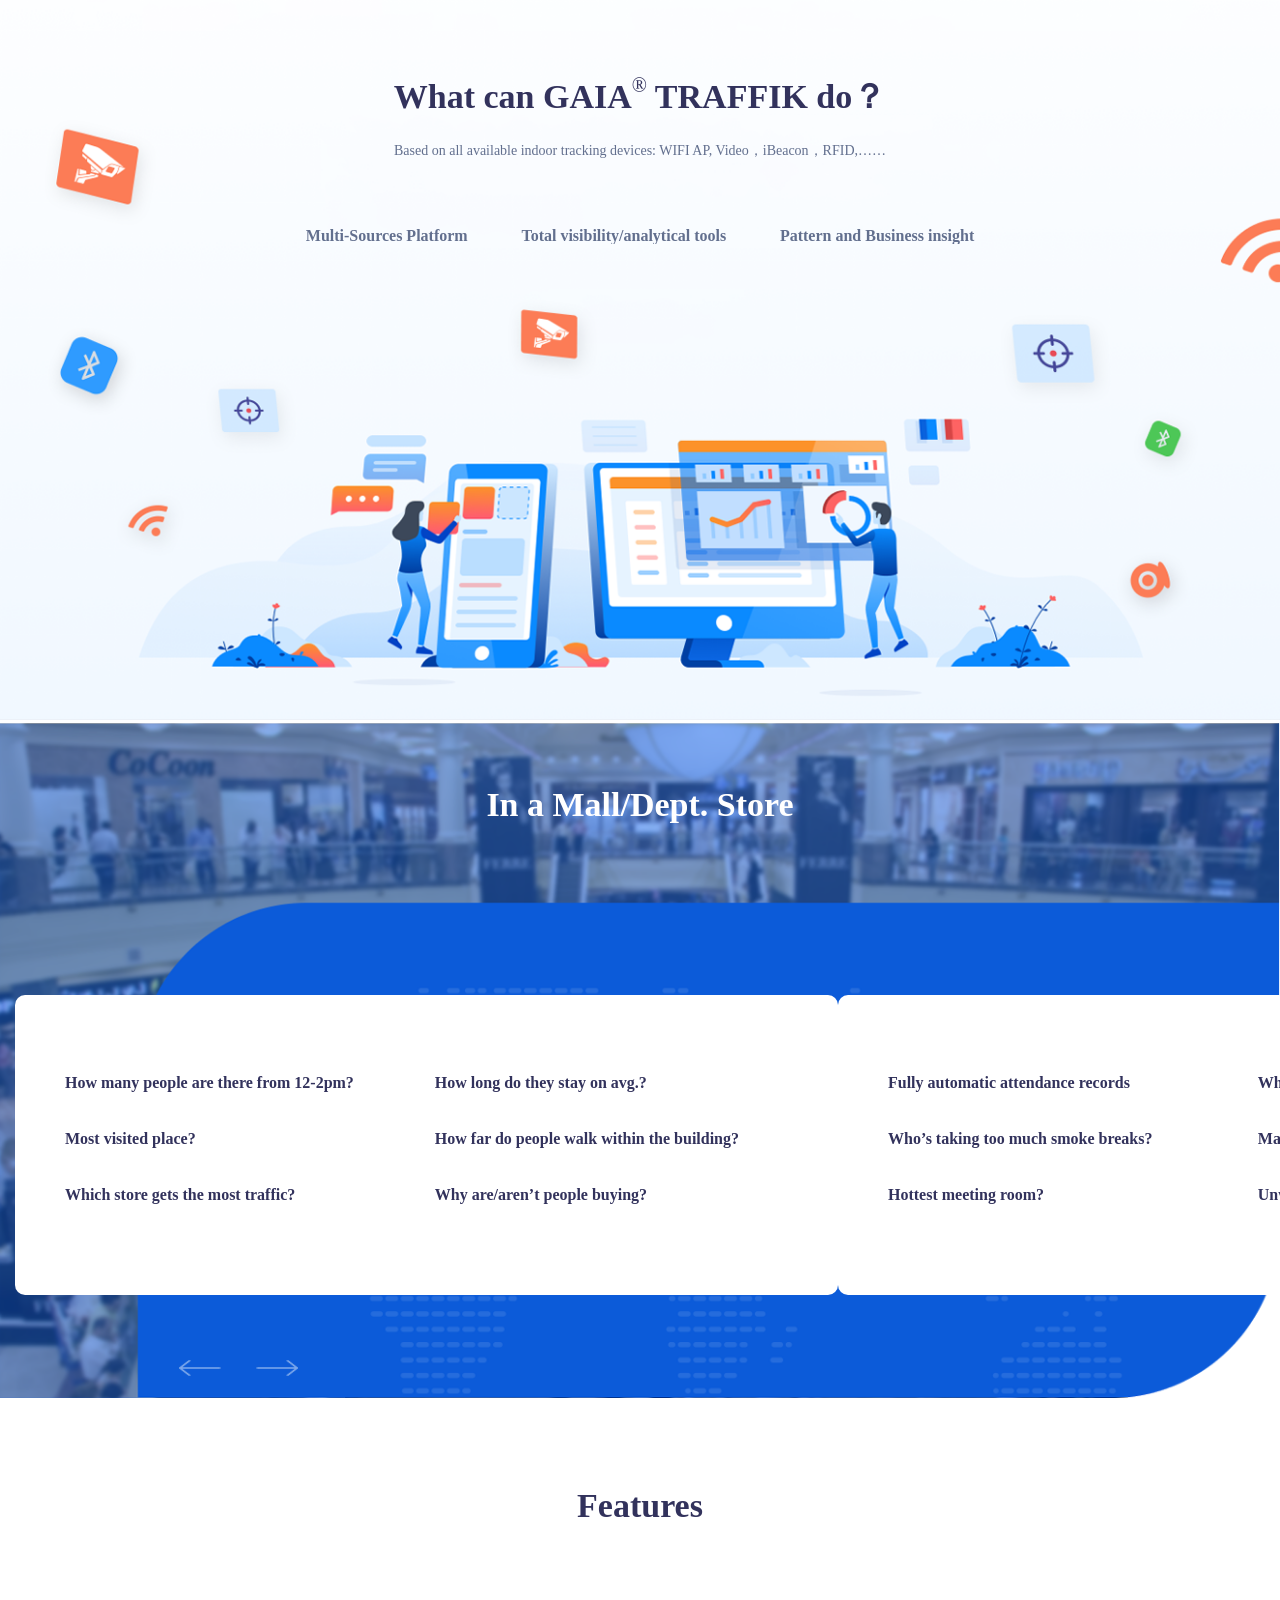
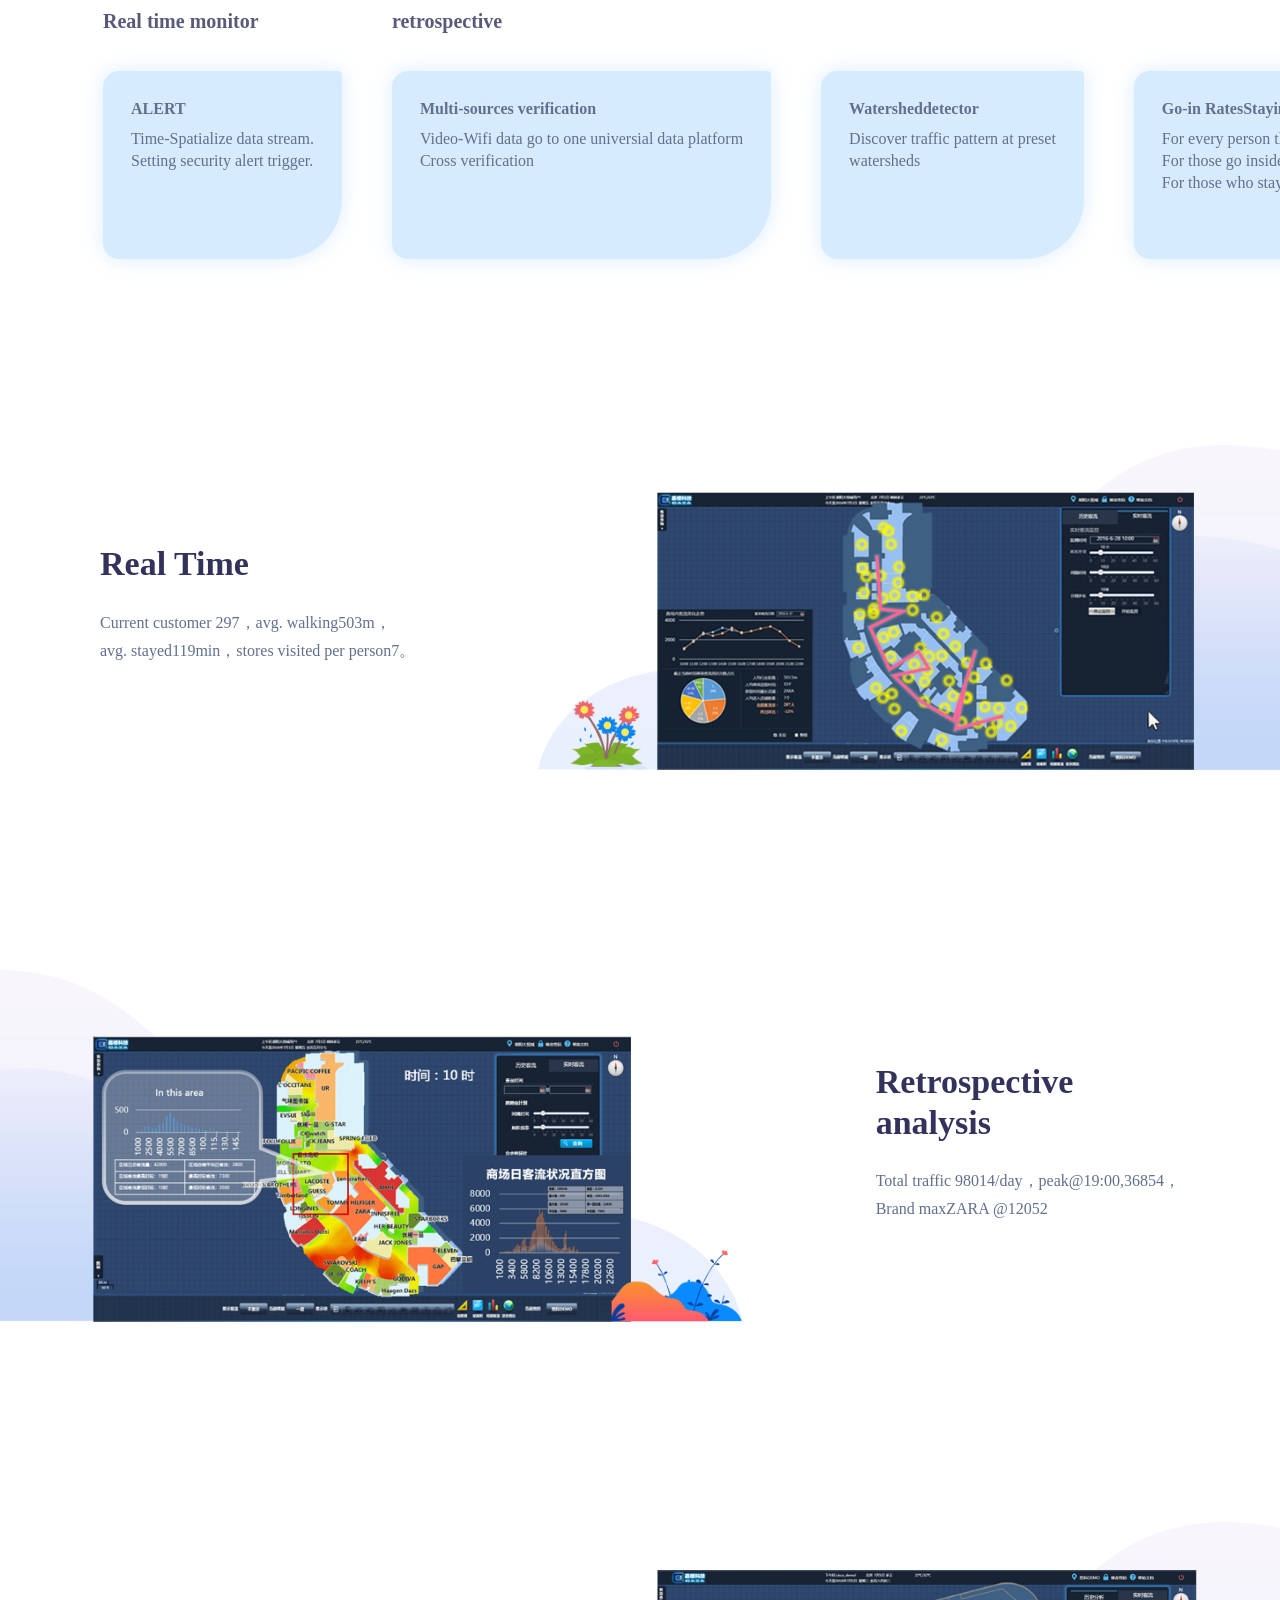
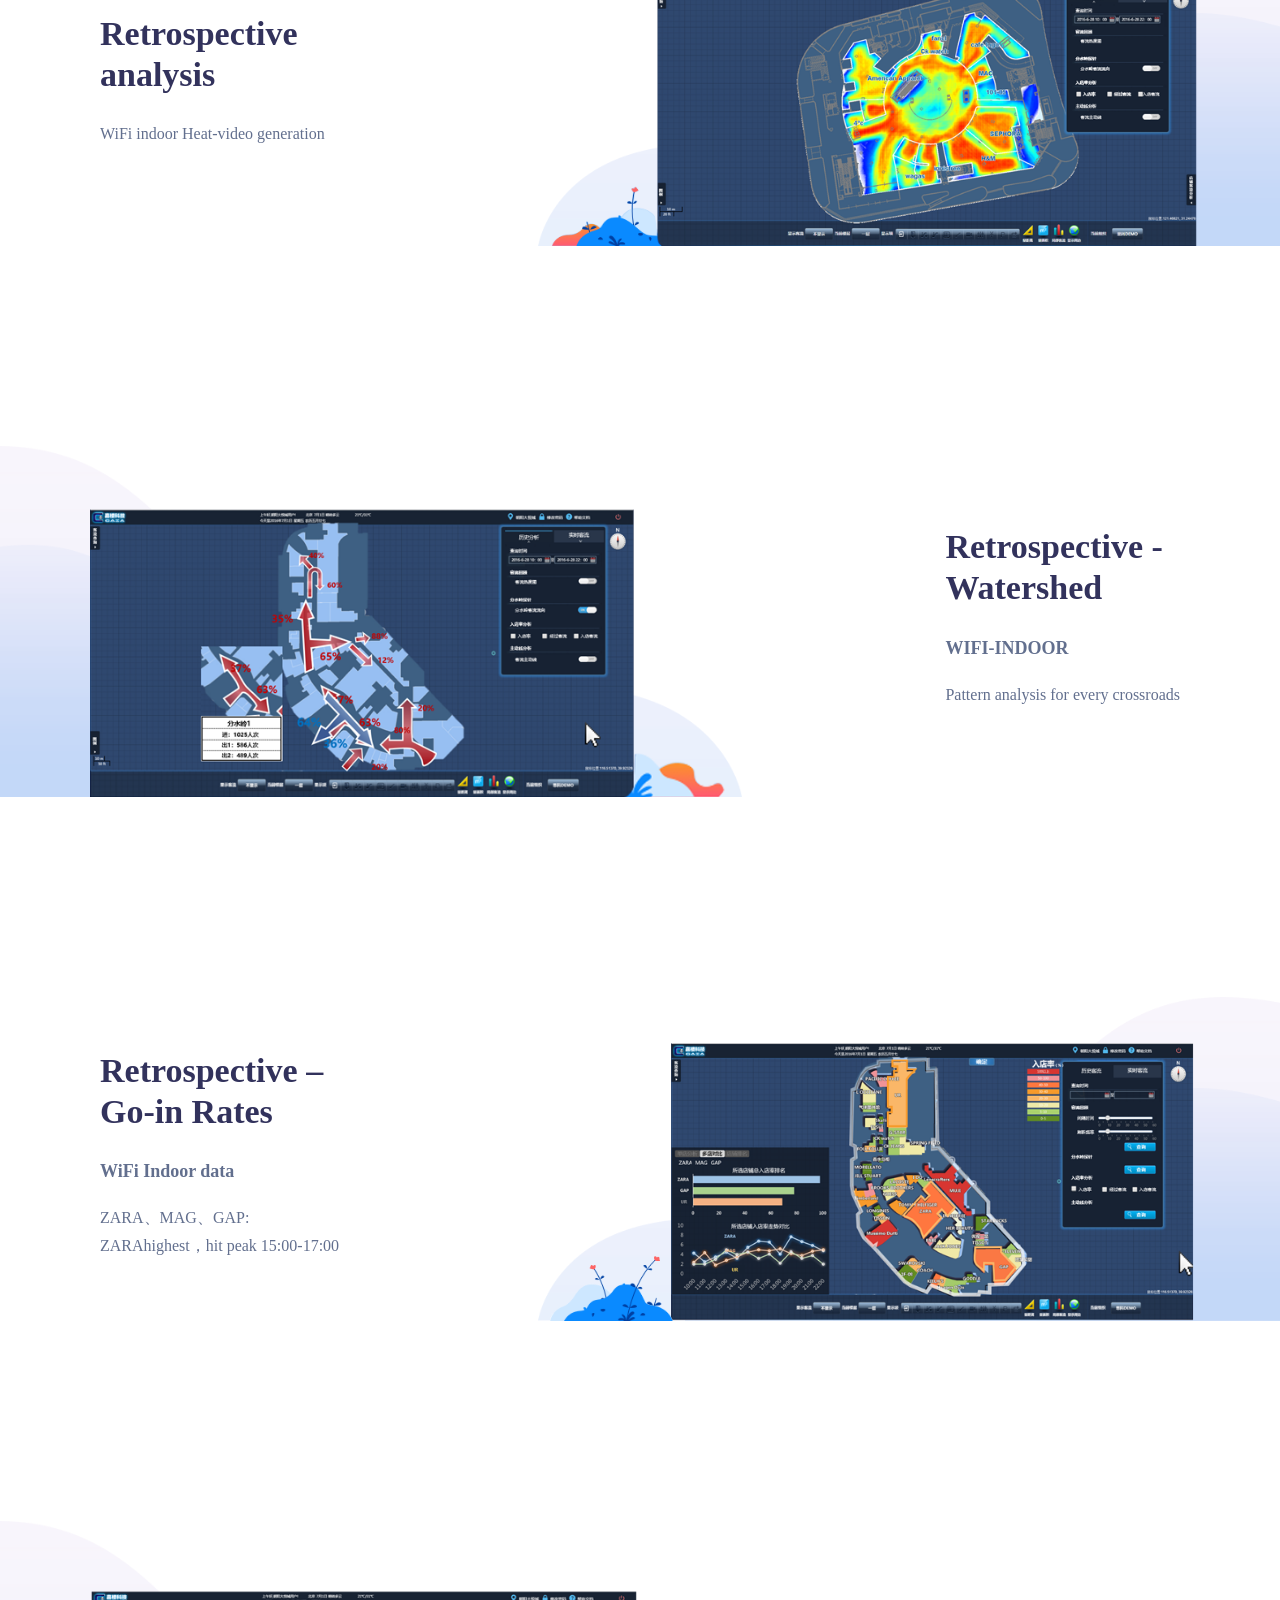
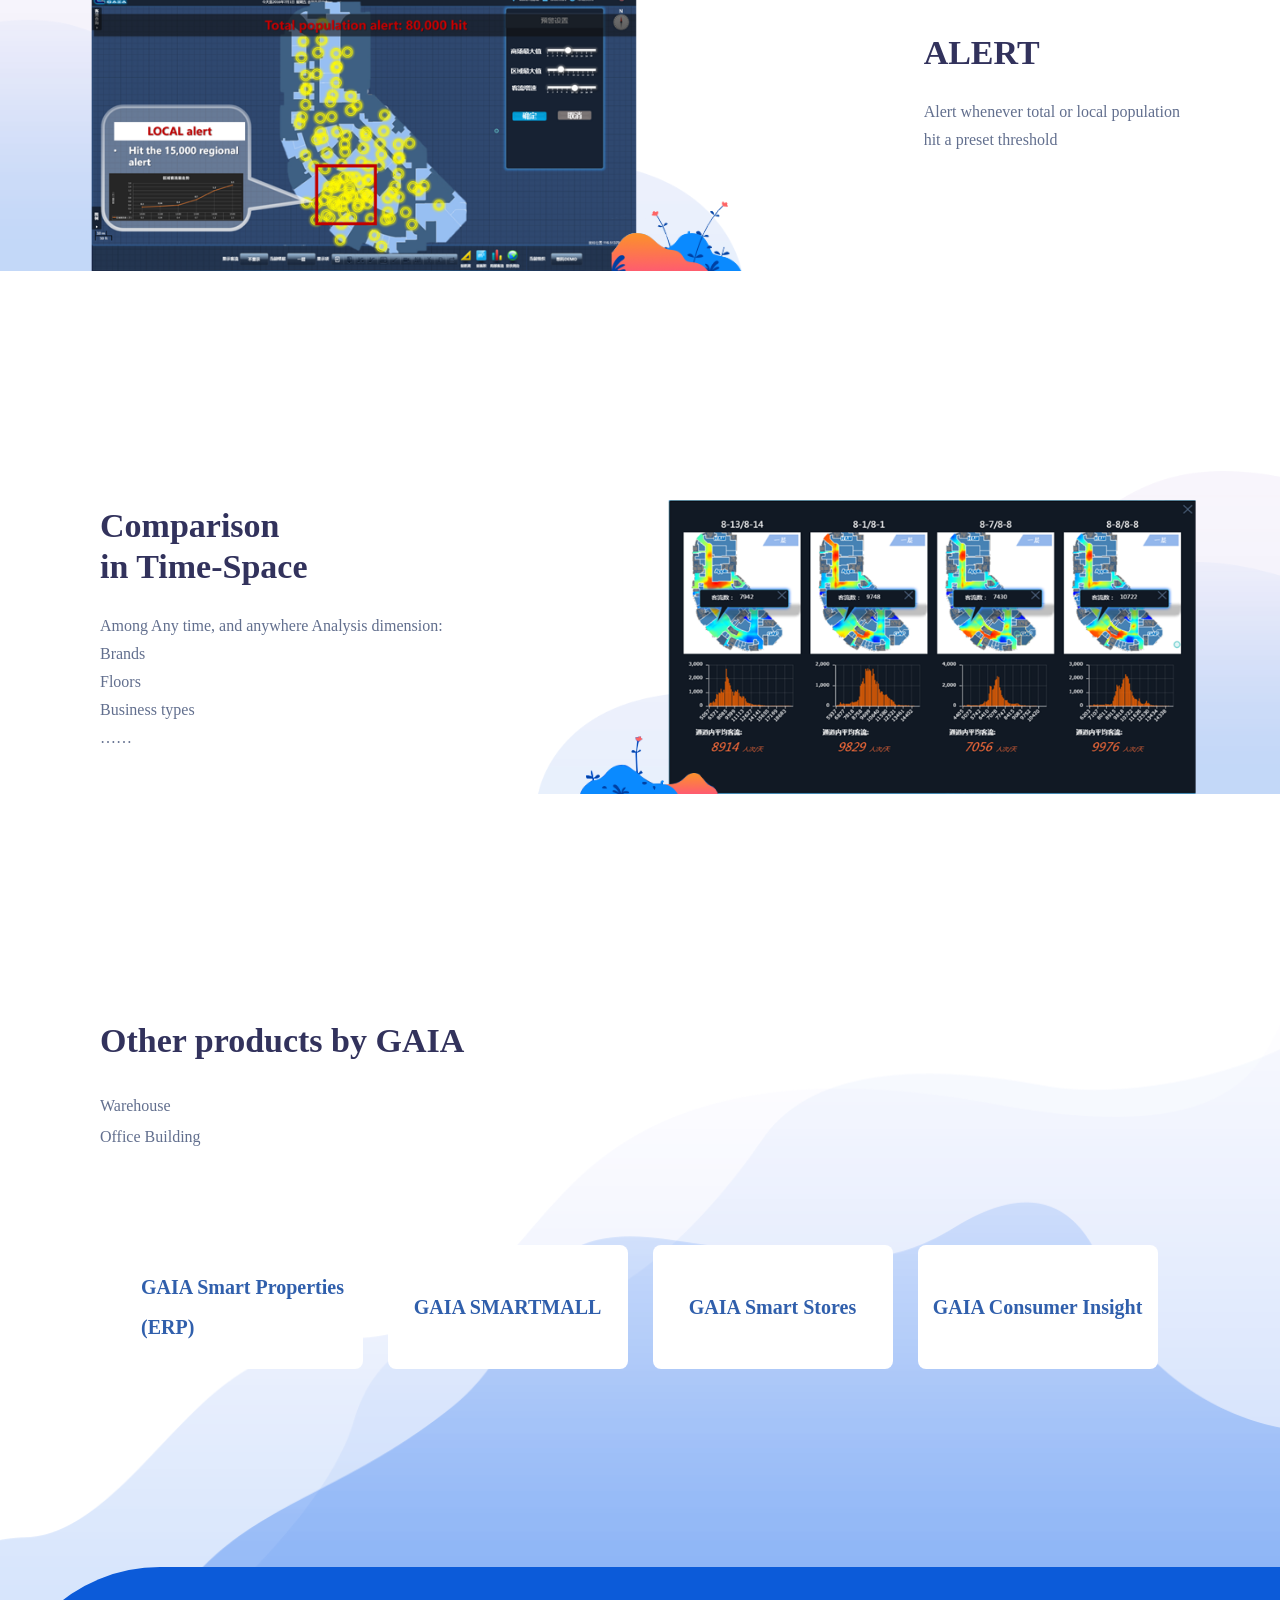
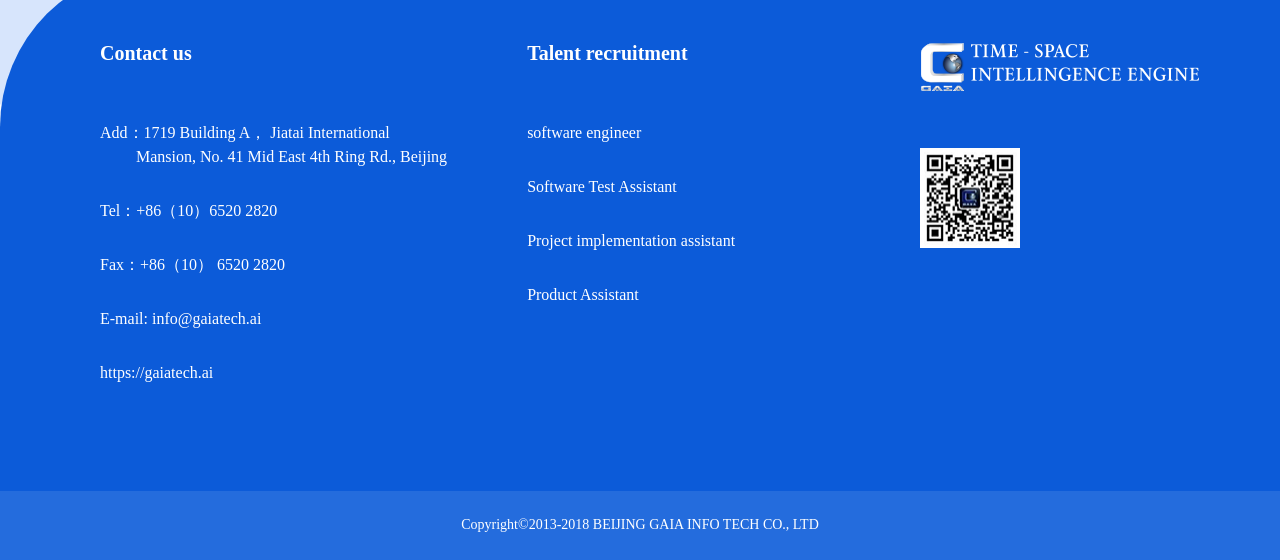
==== index.html @ c2f6d8f7 "web" ====
﻿<!DOCTYPE html>
<html>

<head>
	<meta charset="utf-8" />
	<title></title>
</head>
<script>
	// var w = window.innerWidth || document.documentElement.clientWidth || document.body.clientWidth;
	// var h = window.innerHeight||document.documentElement.clientHeight||document.body.clientHeight;
	// if (w >= 750) {
	// 	window.location.href = "./home-web.html";
	// } else {
	// 	window.location.href = "./home-wap.html";
	// }
	var userAgent = navigator.userAgent.toLowerCase();; //取得浏览器的userAgent字符串
	if (/android/i.test(userAgent) || /(iphone|ipad|ipod|ios)/i.test(userAgent)) {
		//alert("This is Android'browser.");//这是Android平台下浏览器
		window.location.href = "./home-wap.html";
	}else{
		window.location.href = "./home-web.html";
	}
</script>

<body>

</body>

</html>
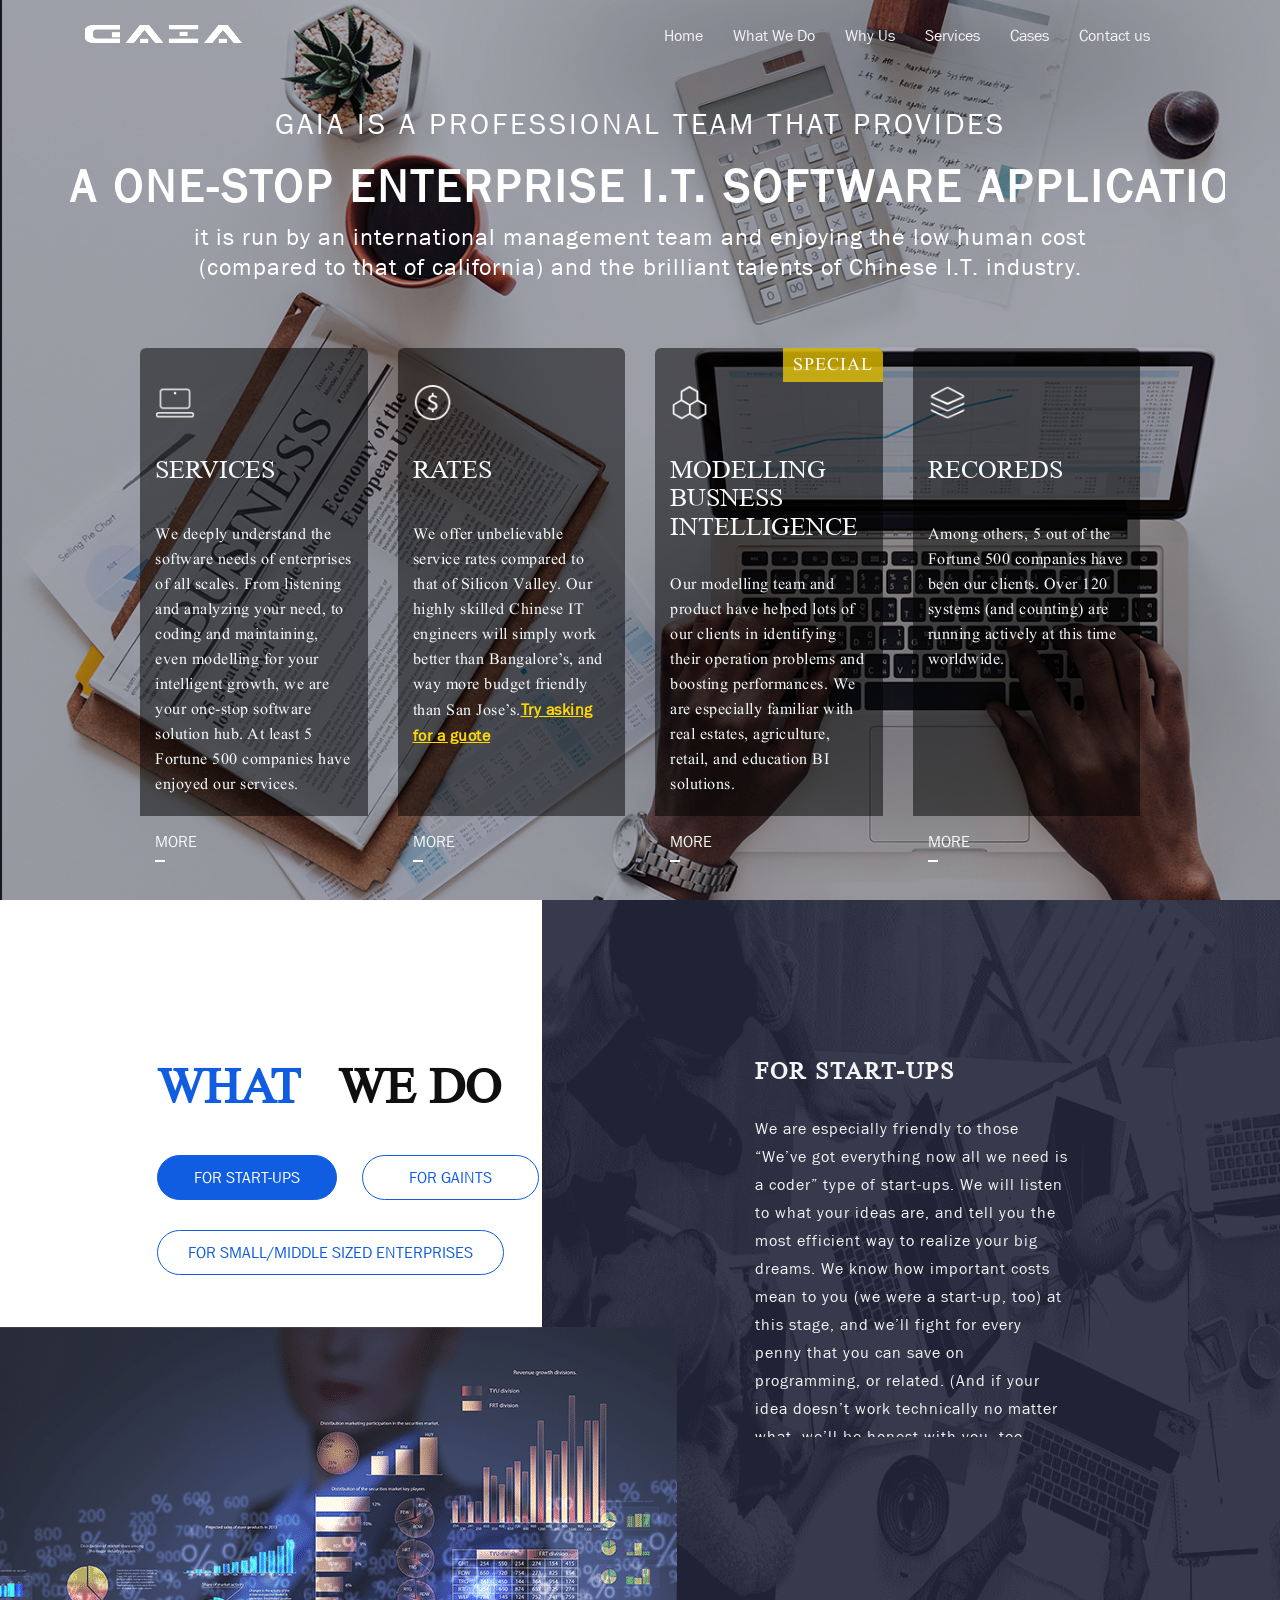
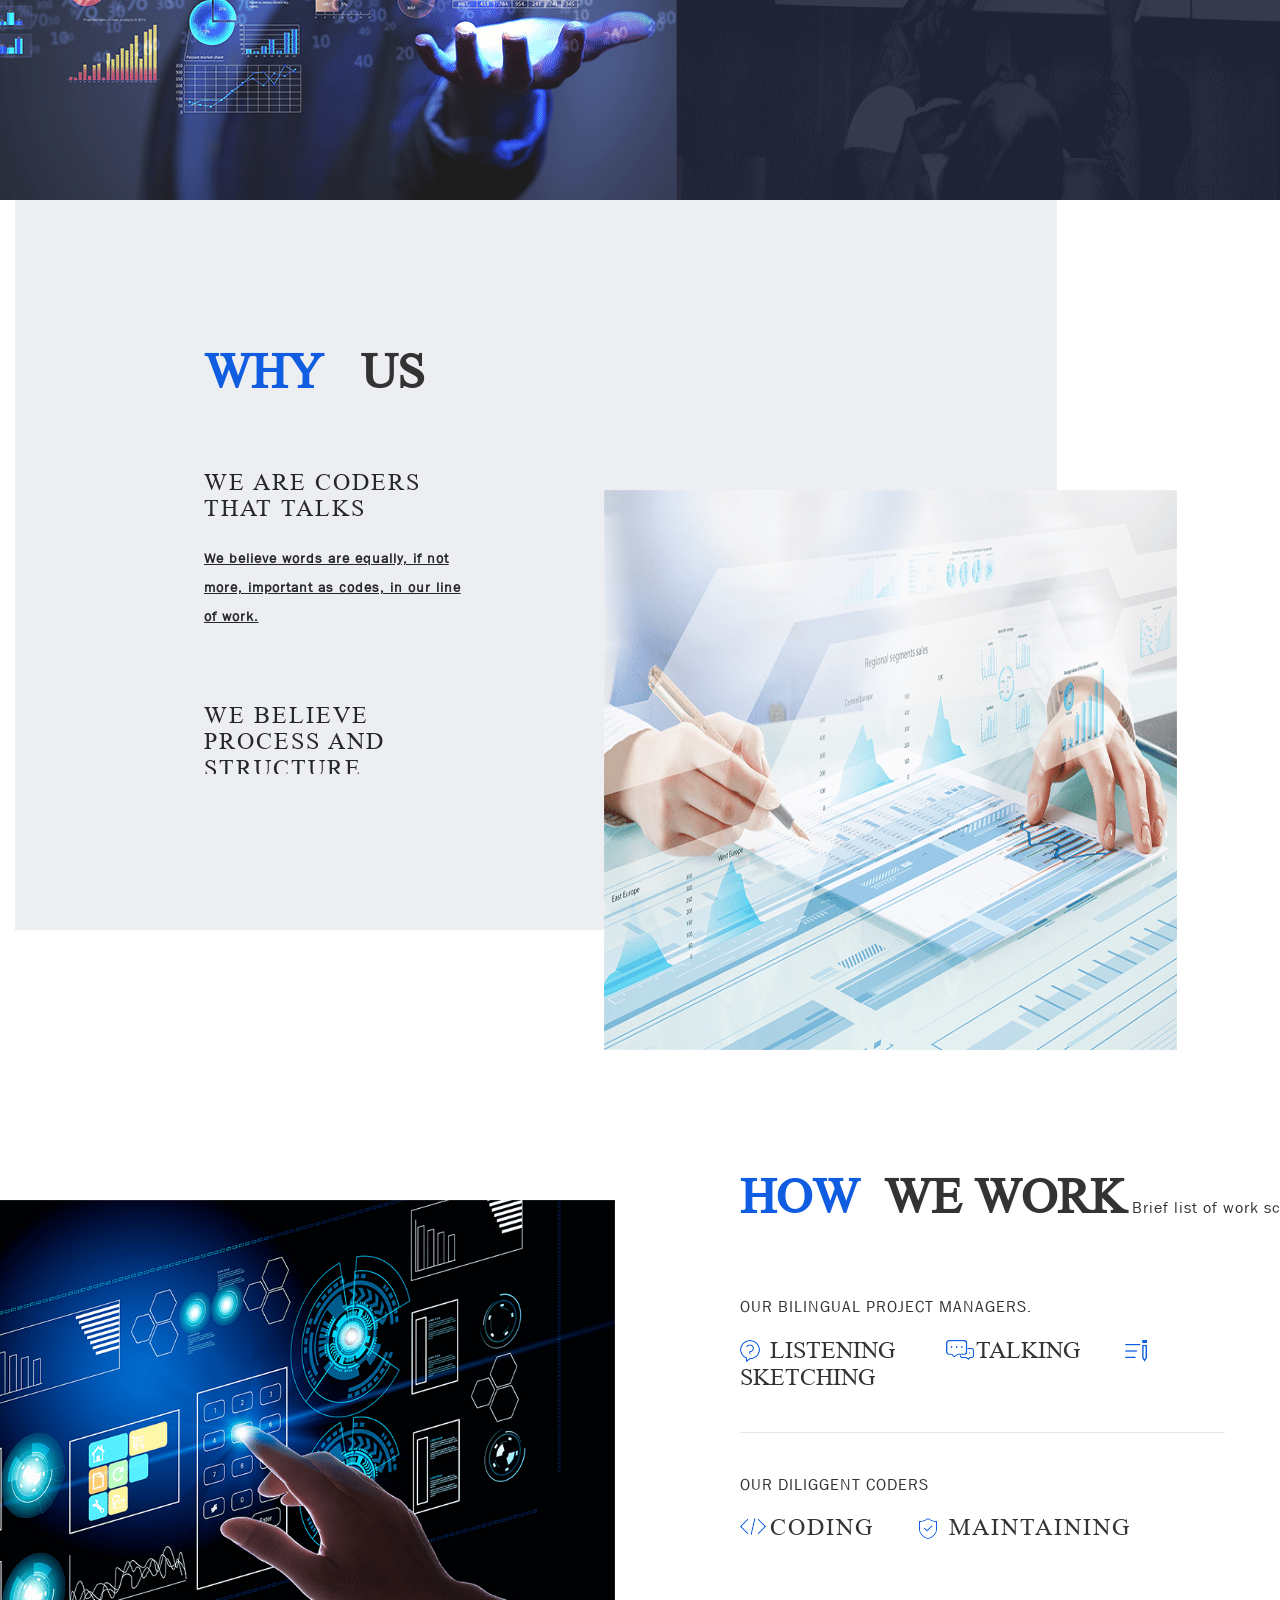
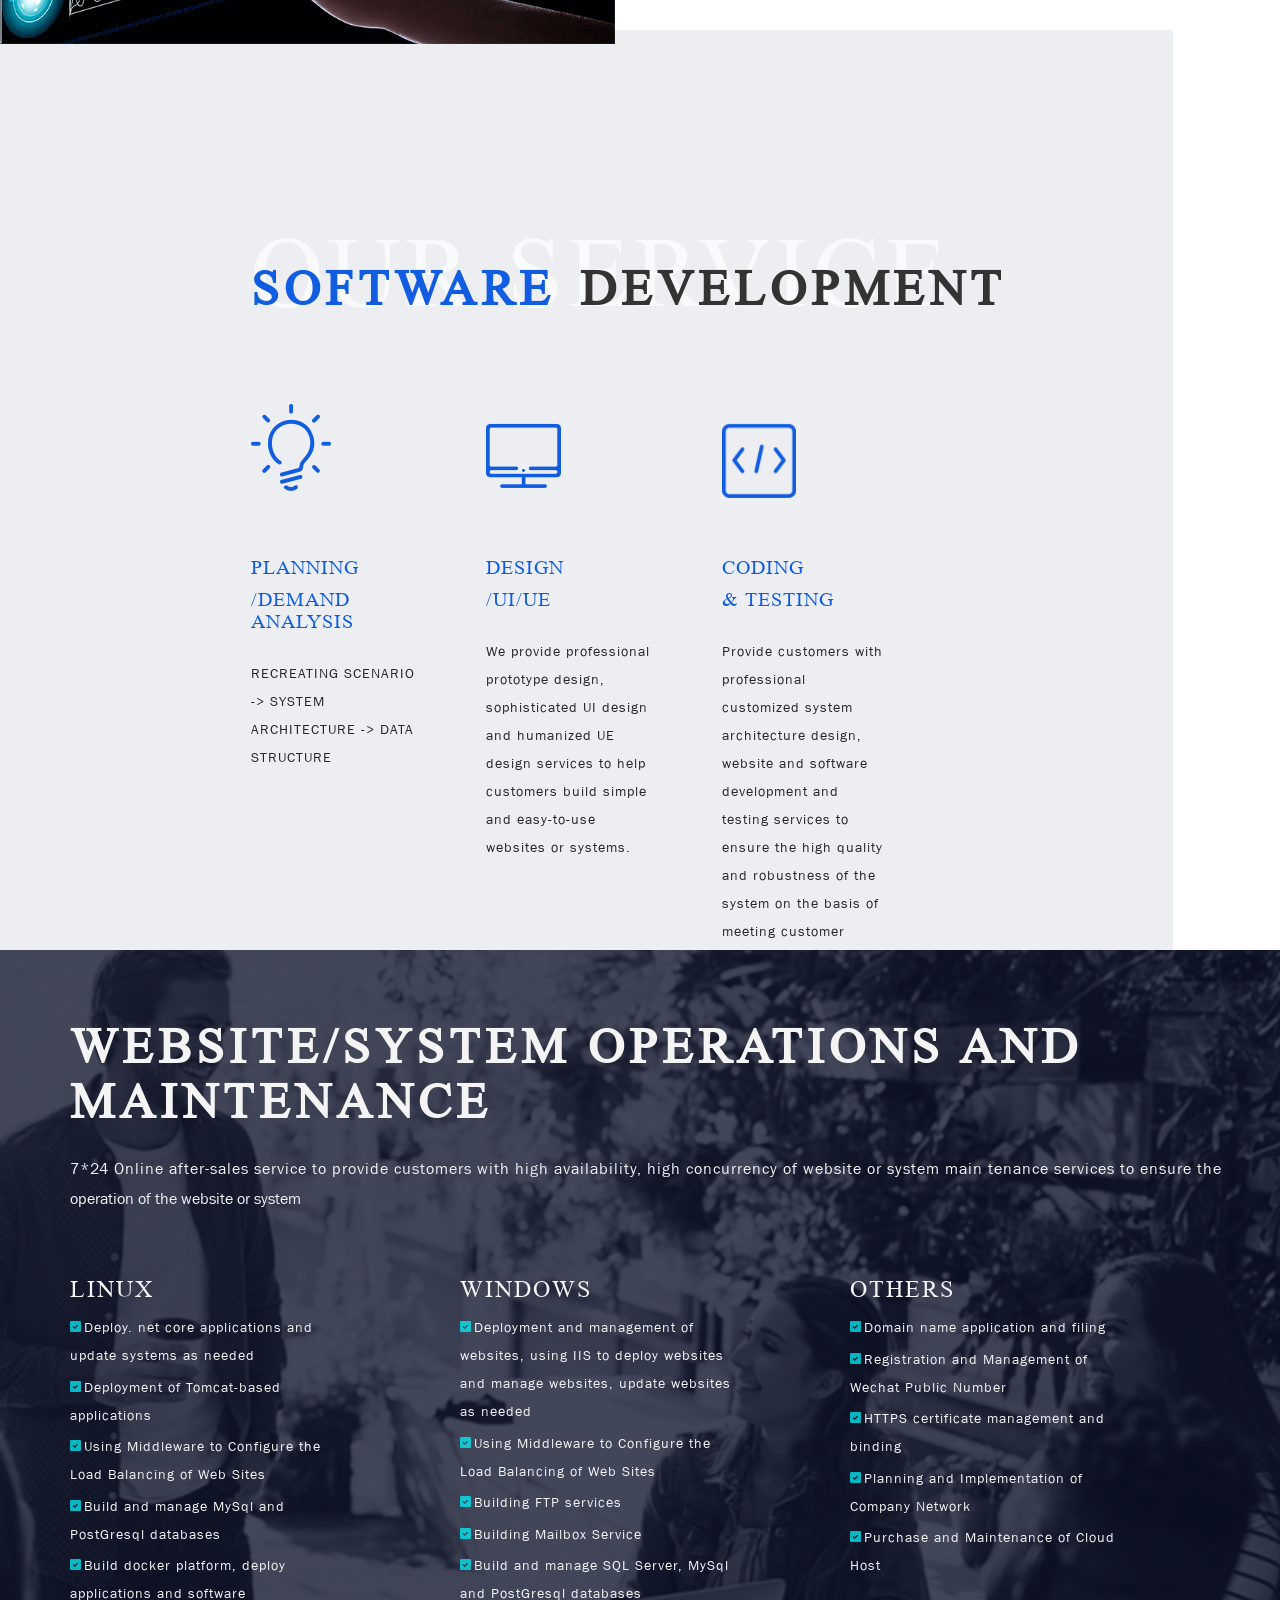
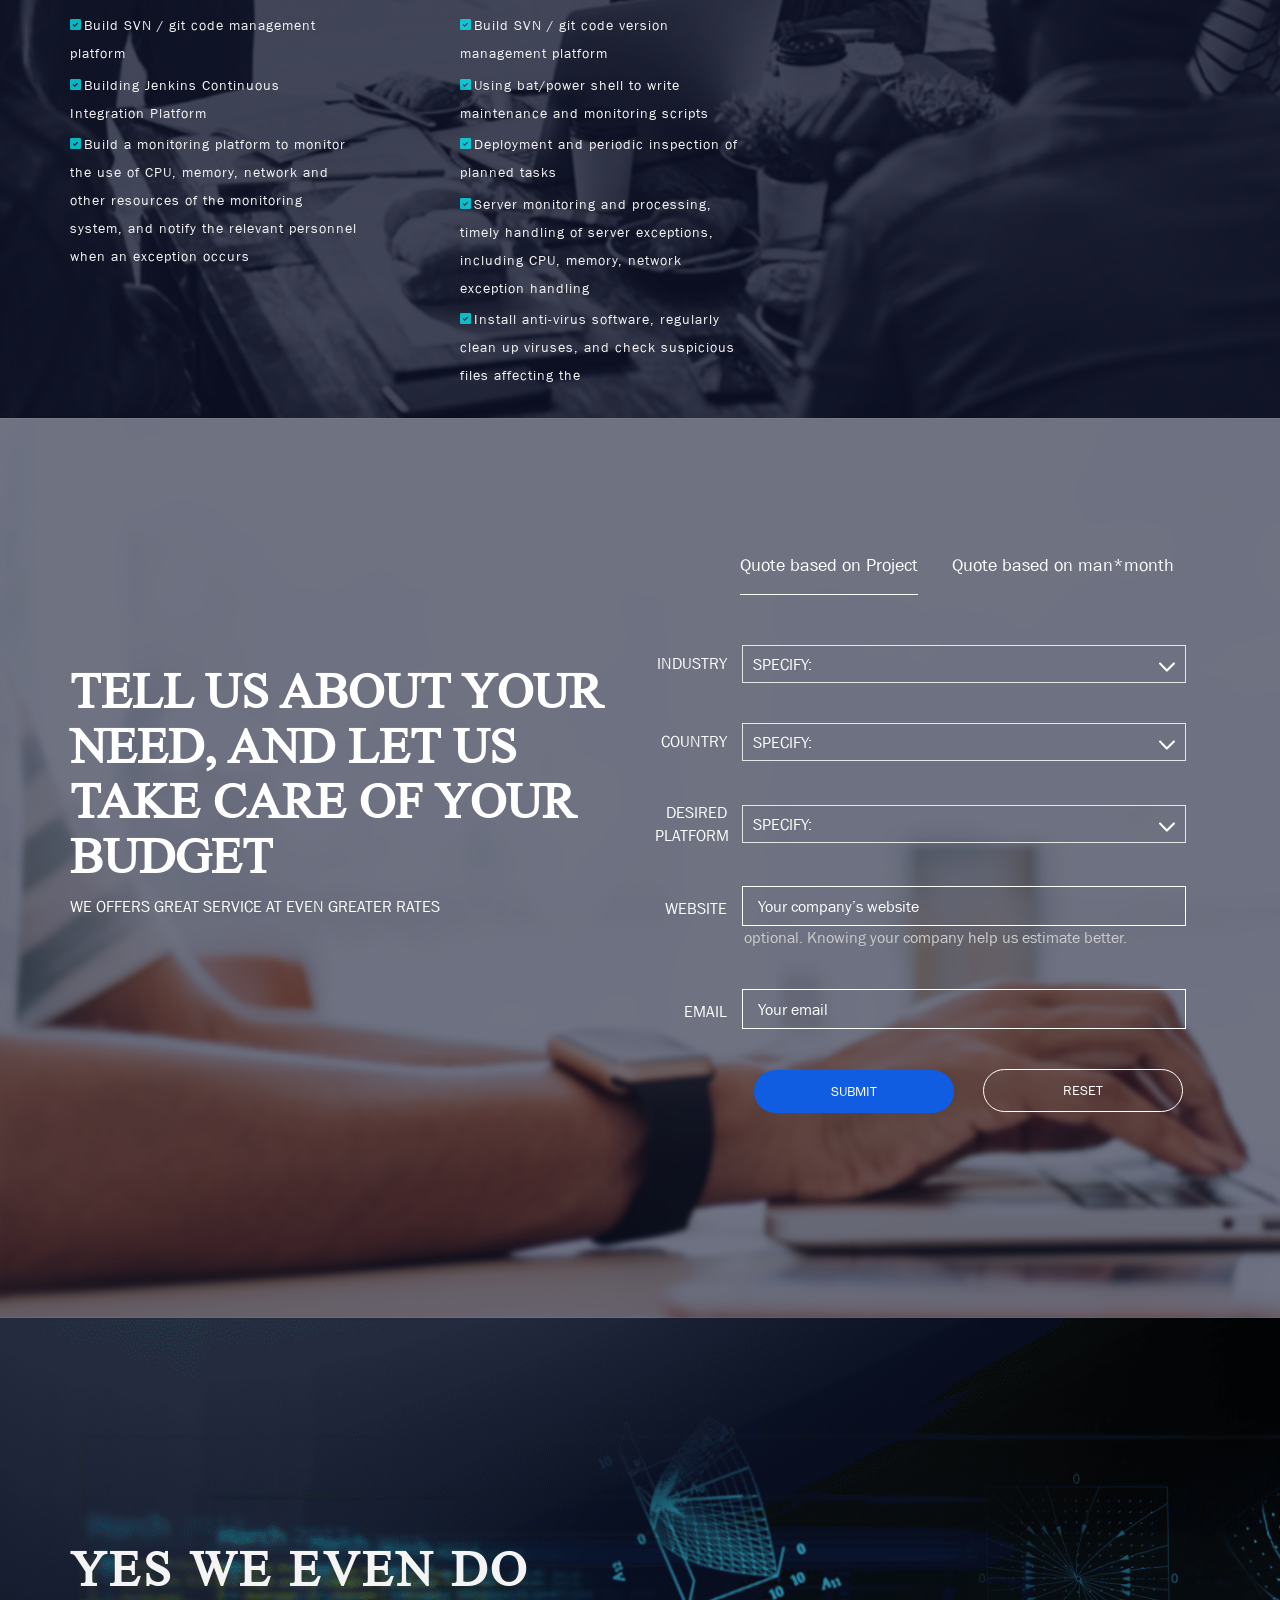
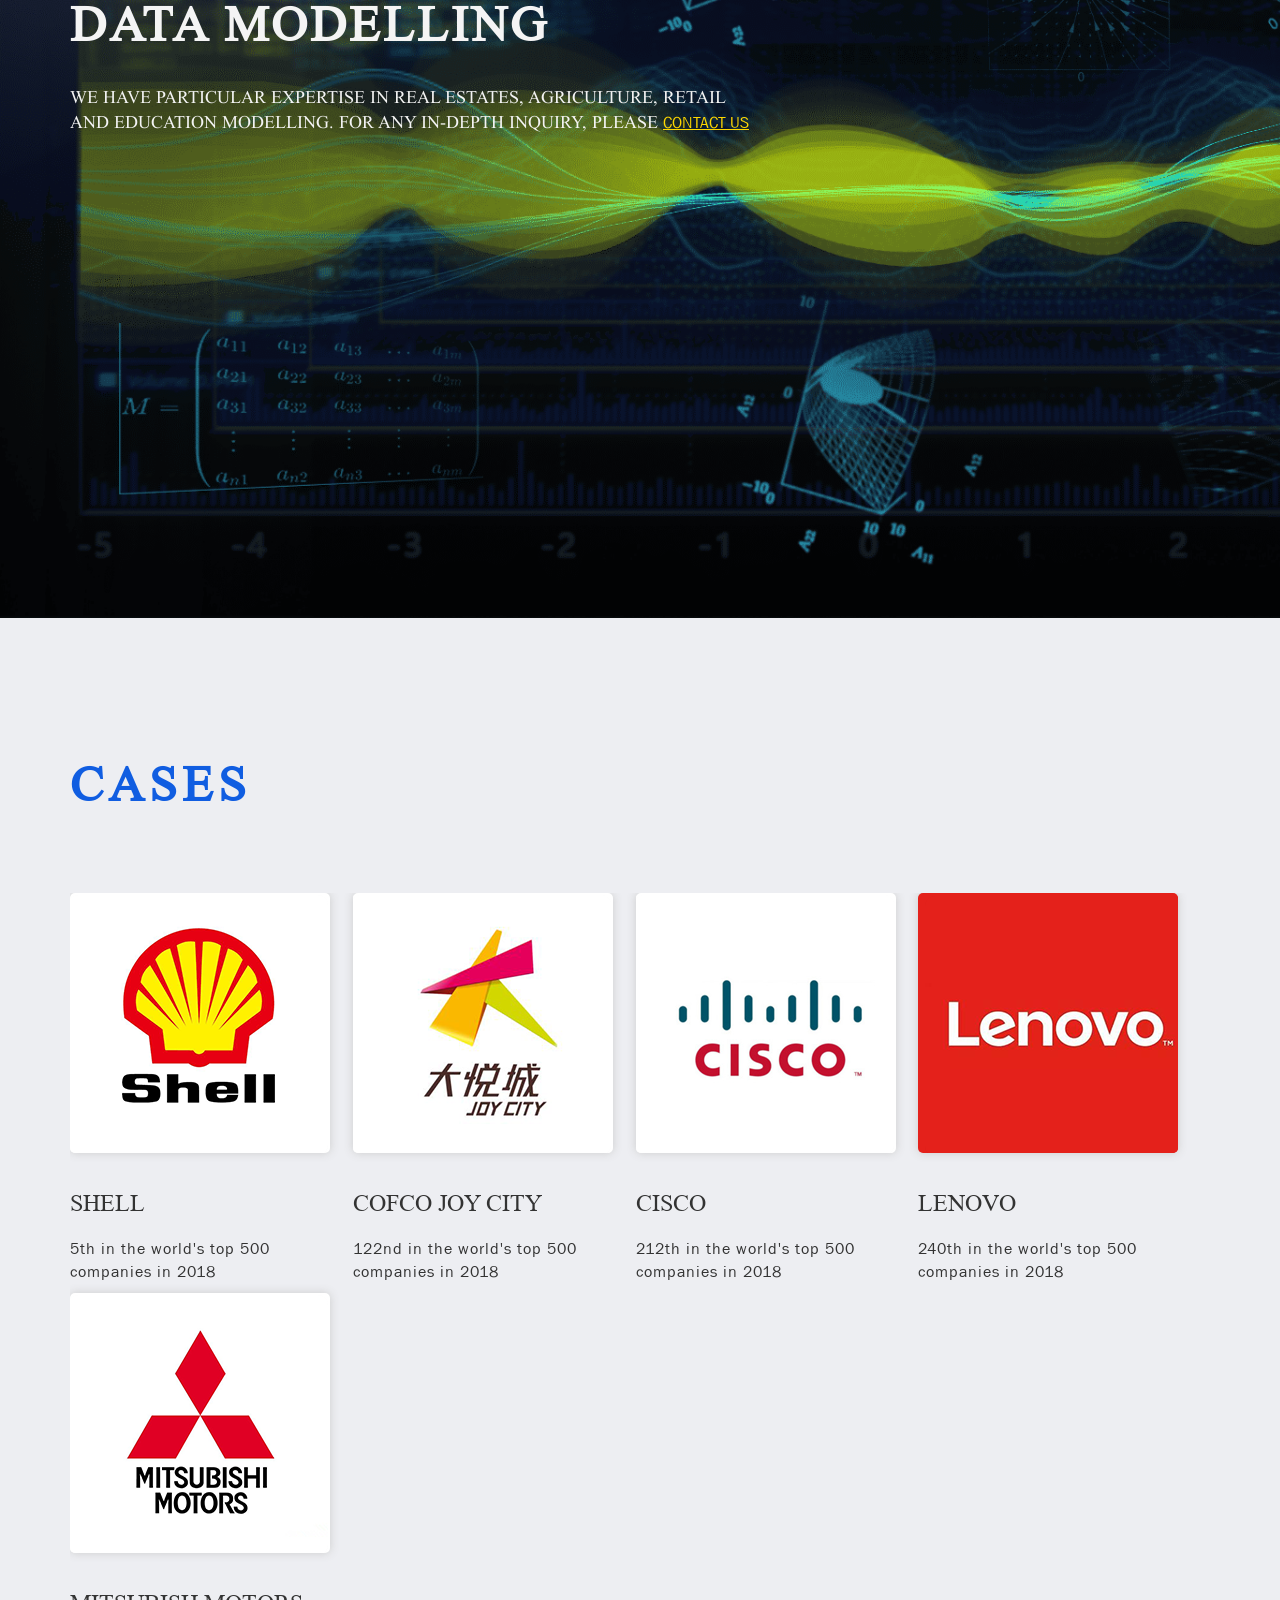
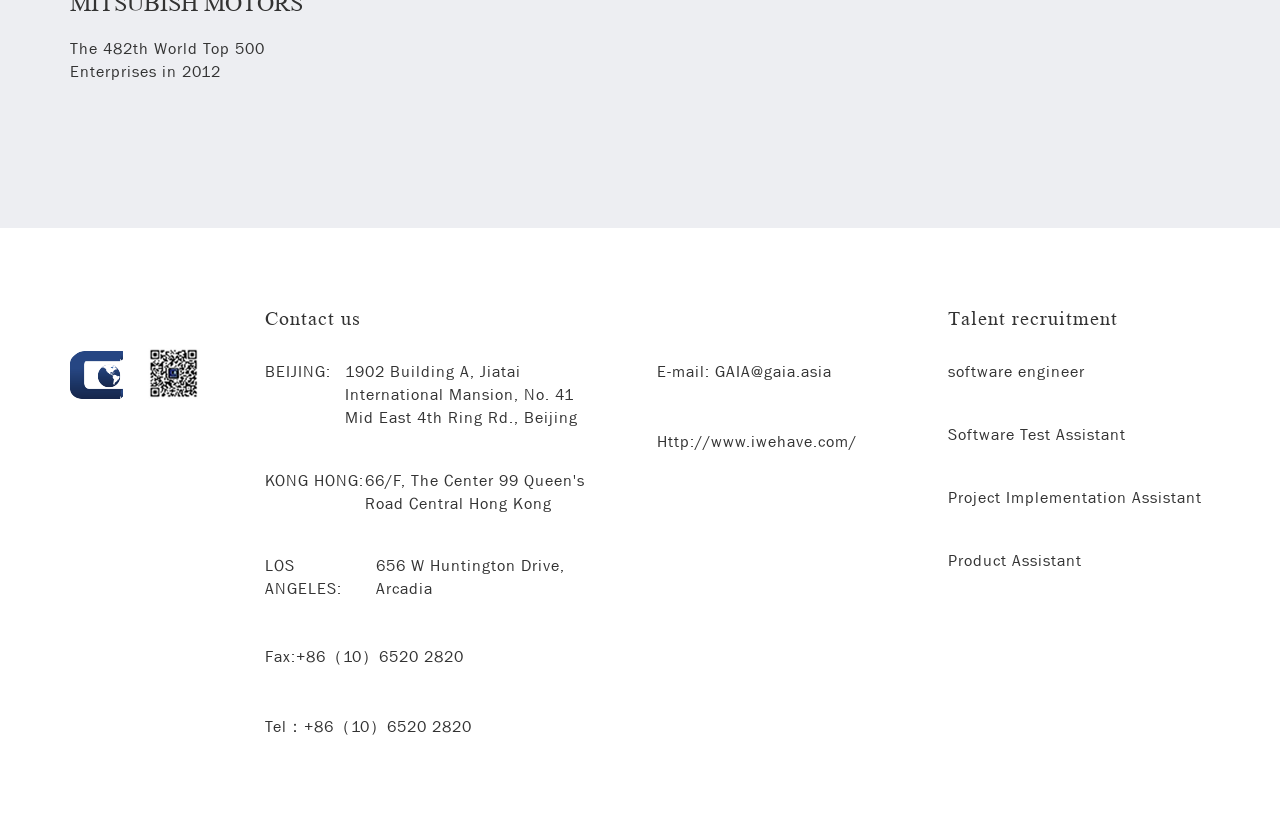
==== commit 873bcdd6: "all" ====
--- a/index.html
+++ b/index.html
@@ -1,29 +1,761 @@
-﻿<!DOCTYPE html>
-<html>
-
-<head>
-	<meta charset="utf-8" />
-	<title></title>
-</head>
-<script>
-	// var w = window.innerWidth || document.documentElement.clientWidth || document.body.clientWidth;
-	// var h = window.innerHeight||document.documentElement.clientHeight||document.body.clientHeight;
-	// if (w >= 750) {
-	// 	window.location.href = "./home-web.html";
-	// } else {
-	// 	window.location.href = "./home-wap.html";
-	// }
-	var userAgent = navigator.userAgent.toLowerCase();; //取得浏览器的userAgent字符串
-	if (/android/i.test(userAgent) || /(iphone|ipad|ipod|ios)/i.test(userAgent)) {
-		//alert("This is Android'browser.");//这是Android平台下浏览器
-		window.location.href = "./home-wap.html";
-	}else{
-		window.location.href = "./home-web.html";
-	}
-</script>
-
-<body>
-
-</body>
-
-</html>+<!DOCTYPE html>
+<html lang="en">
+
+<head>
+    <meta charset="UTF-8">
+    <meta name="viewport" content="width=device-width, initial-scale=1.0">
+    <meta http-equiv="X-UA-Compatible" content="ie=edge">
+    <link rel="stylesheet" href="css/fonts/font-css.css">
+    <link rel="stylesheet" href="lib/bootstrap/dist/css/bootstrap.min.css">
+    <link rel="stylesheet" href="css/font/iconfont.css">
+    <link rel="stylesheet" href="css/index.css">
+    <title>GAIA ENTERPRISE SOFTWARE SOLUTION</title>
+</head>
+
+<header class="font_white" id="_header">
+    <nav class="nav  navbar-fixed-top">
+        <div class="container">
+            <div class="navbar-header">
+                <!--在移动端的时候导航条折叠起来，三横的样式出现，点击该样式可以显示或隐藏导航条上的内容-->
+                <button class="navbar-toggle" data-toggle="collapse" data-target="#menu">
+                    <span class="icon-bar"></span>
+                    <span class="icon-bar"></span>
+                    <span class="icon-bar"></span>
+                </button>
+                <a href="#_header" class="navbar-brand"><img id="logo" src="img/logo.png" title="logo"></a>
+            </div>
+            <div id="menu" class="collapse navbar-collapse">
+                <ul class="nav navbar-nav navbar-right">
+                    <li>
+                        <a href="#_header">Home</a>
+                    </li>
+                    <li>
+                        <a href="#wecan">
+                            <!-- class="dropdown-toggle" -->
+                            What We Do
+                            <!-- <b class="caret"></b> -->
+                        </a>
+                        <!-- <ul class="dropdown-menu">
+                            <li><a href="#SoftwareDevelopment">Software development</a></li>
+                            <li><a href="#our_service">Website/System Operations and Maintenance</a></li>
+                            <li><a href="#onservice">Services Team Outsourcing</a></li>
+                        </ul> -->
+                    </li>
+                    <li>
+                        <a href="#why">
+                            Why Us
+                        </a>
+                        <!-- <ul class="dropdown-menu">
+                            <li><a href="#SoftwareDevelopment">Software development5</a></li>
+                            <li><a href="#our_service">Website/System Operations and Maintenance3</a></li>
+                            <li><a href="#onservice">Services Team Outsourcing4</a></li>
+                        </ul> -->
+                    </li>
+                    <li>
+                        <a href="#service">
+                            Services
+                        </a>
+                        <!-- <ul class="dropdown-menu">
+                            <li><a href="#SoftwareDevelopment">Software development2</a></li>
+                            <li><a href="#our_service">Website/System Operations and Maintenance3</a></li>
+                            <li><a href="#onservice">Services Team Outsourcing4</a></li>
+                        </ul> -->
+                    </li>
+                    <li>
+                        <a href="#last_two">Cases</a>
+                    </li>
+                    <li class="dropdown">
+                        <a href="#contact_us">Contact us</a>
+                    </li>
+                    <!-- <li id="header_rates">RATES</li> -->
+                </ul>
+            </div>
+        </div>
+    </nav>
+</header>
+<div id="home">
+    <div class="container">
+        <div class="homeheader smallhide">
+            <h4 class="font-letter-3">GAIA IS A PROFESSIONAL TEAM THAT PROVIDES</h4>
+            <h1 class="font-letter-3 nowrap">A ONE-STOP ENTERPRISE I.T. SOFTWARE APPLICATION SERVICES.</h1>
+            <p class="font-letter-1">it is run by an international management team and enjoying the low human cost (compared to that of
+                california) and the brilliant talents of Chinese I.T. industry. </p>
+        </div>
+        <div class="row gaia-card">
+            <div class="col-xs-12 col-sm-3 col-md-3 col-lg-3">
+                <!-- class="wow bounceInUp"  data-wow-delay="0.3s"-->
+                <div class="card">
+                    <a href="#wecan">
+                        <!--<span class="iconfont icon-service"></span>-->
+                        <span class="icon-style icon-services"></span>
+                        <h4>SERVICES</h4>
+                    </a>
+                    <p>We deeply understand the software needs of enterprises of all scales. From listening and
+                        analyzing your need, to coding and maintaining, even modelling for your intelligent growth,
+                        we are your one-stop software solution hub. At least 5 Fortune 500 companies have enjoyed
+                        our services.</p>
+                    <h6 class="more"><a href="#wecan">MORE</a></h6>
+                </div>
+            </div>
+            <div class="col-xs-12 col-sm-3 col-md-3 col-lg-3">
+                <div class="card">
+                    <a href="#contactUs">
+                        <!--<span class="iconfont icon-rates"></span>-->
+                        <span class="icon-style icon-ratess"></span>
+                        <h4>RATES</h4>
+                    </a>
+                    <p>We offer unbelievable service rates compared to that of Silicon Valley. Our highly skilled
+                        Chinese IT engineers will simply work better than Bangalore’s, and way more budget friendly than
+                        San Jose’s.<a href="#contactUs" class="yellow">Try asking for a guote</a></p>
+                    <h6 class="more"><a href="#contactUs">MORE</a></h6>
+                </div>
+            </div>
+            <div class="col-xs-12 col-sm-3 col-md-3 col-lg-3">
+
+                <div class="card" id="tsheader">
+
+                    <span class="symbol">SPECIAL</span>
+                    <a href="#evendo">
+                        <!--<span class="iconfont icon-modelling"></span>-->
+                        <span class="icon-style icon-modellings"></span>
+                        <h4>MODELLING</br>Busness</br>Intelligence</h4>
+                    </a>
+                    <p>Our modelling team and product have helped lots of our clients in identifying their operation
+                        problems and boosting performances. We are especially familiar with real estates,
+                        agriculture,
+                        retail, and education BI solutions.</p>
+                    <h6 class="more"><a href="#evendo">MORE</a></h6>
+                </div>
+            </div>
+            <div class="col-xs-12 col-sm-3 col-md-3 col-lg-3">
+
+                <div class="card">
+                    <a href="#last_two">
+                        <!--<span class="iconfont icon-records"></span>-->
+                        <span class="icon-style icon-recordss"></span>
+                        <h4>RECOREDS</h4>
+                    </a>
+                    <p>Among others, 5 out of the Fortune 500 companies have been our clients. Over 120 systems (and
+                        counting) are running actively at this time worldwide. </p>
+                    <h6> <a href="#last_two">MORE</a></h6>
+                </div>
+
+            </div>
+        </div>
+    </div>
+</div>
+
+<!-- DEF--我们能做什么 -->
+<div class="container-fluid" id="wecan">
+    <div class="col-lg-5 col-md-5 col-xs-5 ">
+        <div class="h80 wecan-title">
+            <h2><span class="font_blue">WHAT</span> WE DO</h2>
+            <div class="btn-box font-FranklinGothic-Book">
+                <div class="part1 btn-blue">FOR START-UPS</div>
+                <div class="part3">FOR GAINTS</div><br>
+                <div class="part2">FOR SMALL/MIDDLE SIZED ENTERPRISES</div>
+            </div>
+        </div>
+        <div class="h20">
+            <div><img src="img/we_canone.png" alt=""></div>
+        </div>
+    </div>
+    <div class="col-lg-7 col-md-7 col-xs-7">
+        <h1 class="bannerh1 display-none font-letter-3">WHAT WE DO</h1>
+        <div id="myCarousel_one">
+            <div class="font_white for-scroll-box">
+                <div class="for-scroll">
+                    <div class="" id="part1">
+
+                        <h3 class="font-letter-2">FOR START-UPS</h3>
+                        <p class="banner_text font-letter-1">
+                            We are especially friendly to those “We’ve got everything now all we need is a coder”
+                            type of start-ups. We will listen to what your ideas are, and tell you the most
+                            efficient way to realize your big dreams. We know how important costs mean to you (we
+                            were a start-up, too) at this stage, and we’ll fight for every penny that you can save
+                            on programming, or related. (And if your idea doesn’t work technically no matter what,
+                            we’ll be honest with you, too.
+                        </p>
+                    </div>
+                    <div id="part2">
+                        <h3 class="font-letter-2">For SMALL/MIDDLE SIZED ENTERPRISES</h3>
+                        <p class="banner_text font-letter-1">We know what’s been bothering you, as all our customers have told us.
+                            Informatization is painful. You can’t believe your employees are still spending 1/3 of
+                            their time fighting with the system that’s supposed to help them? Unbearable response
+                            time from your IT vendor? Or your IDC has been charging you 3 times you need, for ages?
+                            Or simply, “we know we need a system but we just don’t know where to start.” And you are
+                            not one of those companies that can live with SAP/IBM’s incredible rates.
+                        </p>
+                    </div>
+                    <div id="part3">
+                        <h3 class="font-letter-2">For GAINTS</h3>
+                        <p class="banner_text font-letter-1">
+                            We know it’s hard to earn your businesses. Sometimes you just have to
+                            pay for the big names. That’s ok. But there’re things that they totally suck at. Such as
+                            data modelling and business intelligence. In general, to be good at this you need at
+                            least 3 things combined:
+                            1. The willingness and ability to listen and learn your business;
+                            2. Data analytical skillset (THIS IS MATH, NOT PROGRAMMING!);
+                            3. Endurance of endless tuning.
+                            And while the big names suck at 1, 2, 3, esp. 2, we are exceptionally good at all of
+                            them combined. Because we are the reason that they suck (after we left them).
+
+                        </p>
+                    </div>
+                </div>
+            </div>
+
+            <!--<ol class="carousel-indicators" data-ride="carousel" data-interval="1000">
+                <li data-target="#myCarousel_one" data-slide-to="0" class="active"></li>
+                <li data-target="#myCarousel_one" data-slide-to="1"></li>
+                <li data-target="#myCarousel_one" data-slide-to="2"></li>
+            </ol>-->
+        </div>
+    </div>
+</div>
+<!-- DEF--为什么选择我们 -->
+<div class="container-fluid" id="why">
+    <div class="col-lg-10 col-md-10 col-xs-10">
+        <div id="whyPimg"><img src="img/why.png" alt=""></div>
+        <div class="row">
+            <div class="col-lg-2 col-md-2 col-xs-0"></div>
+            <div class="col-lg-10 col-md-10 col-xs-12" id="whyP">
+                <h2><span class="font_blue">WHY</span> US</h2>
+                <div id="myCarousel_two" class="">
+                    <div class="font_white">
+                        <div class="">
+                            <h3 class="font-letter-2">WE ARE CODERS THAT TALKS</h3>
+                            <p class="banner_text">
+                                <a href="#how_worker" class="bule whya font-letter-1">We believe words are equally, if not more, important
+                                    as codes, in our line of
+                                    work.</a>
+                            </p>
+                        </div>
+                        <div class=" ">
+                            <h3 class="font-letter-2">WE BELIEVE PROCESS AND STRUCTURE MATTER</h3>
+                            <p class="banner_text font-letter-1">
+                                We put great emphasis on planning and structure so you won’t be spending 2 months
+                                constructing the system and the next 12 months debugging/patching it. (because of our
+                                methodology, our systems are always BI ready)
+                            </p>
+                        </div>
+                        <div class=" ">
+                            <h3 class="font-letter-2">WE ARE VERSATILE AND EXPERIENCED</h3>
+                            <p class="banner_text font-letter-1">
+                                We’ve helped companies of all sizes, from <a href="#last_two" class="bule whya">COMMUNITY
+                                    REAL ESTATEAGENTS</a>
+                                to<a href="#last_two" class="bule whya">FORTUNE 500s</a>,to improve their IT tools and
+                                alilities.
+                            </p>
+                        </div>
+                    </div>
+                    <!--<ol class="carousel-indicators" data-ride="carousel" data-interval="1000">
+                        <li data-target="#myCarousel_two" data-slide-to="0" class="active"></li>
+                        <li data-target="#myCarousel_two" data-slide-to="1"></li>
+                        <li data-target="#myCarousel_two" data-slide-to="2"></li>
+                    </ol>-->
+                </div>
+
+            </div>
+        </div>
+    </div>
+</div>
+
+<!-- DEF--我们怎么工作、、 -->
+<div class="container" id="how_worker">
+    <div>
+        <h2 class="nowrap"><span class="font_blue">HOW</span>WE WORK<em class="font-letter-1 nowrap">Brief list of work scope</em></h2>
+        <p class="maringtop40 font-letter-1">OUR BILINGUAL PROJECT MANAGERS.</p>
+        <h3><span class="workback1 font-letter-2"></span>LISTENING <span class="workback2 paddingleft50"></span>TALKING<span
+                class="workback3 paddingleft50"></span>SKETCHING</h3>
+        <div class="border-top"></div>
+        <p class="maringtop40 font-letter-1">OUR DILIGGENT CODERS</p>
+        <h3 class="font-letter-2"><span class="workback4"></span>CODING<span
+                class="workback5 paddingleft50"></span>MAINTAINING</h3>
+    </div>
+    <div>
+        <img src="img/howworker.png" alt="">
+    </div>
+</div>
+<!-- OUR SERVICE -- DEV、、 -->
+<div class="container-fluid" id="service">
+    <div class="row" id="SoftwareDevelopment">
+        <div class="col-lg-11 col-md-11 col-xs-12" id="software">
+            <div class="row">
+                <div class="col-lg-2 col-md-2 col-xs-0"></div>
+                <div class="col-lg-8 col-md-8 col-xs-12 bac-box">
+                    <div class="bac">
+                        OUR SERVICE
+                    </div>
+                    <h2><span class="font_blue">SOFTWARE</span>DEVELOPMENT</h2>
+                </div>
+            </div>
+            <div class="row fontsizeblue">
+                <div class="col-lg-2 col-md-2 col-xs-0"></div>
+                <div class="col-lg-2 col-md-3 col-xs-6 ">
+                    <div class="sortware_ico">
+                        <div class="planning imgmaring imgmaringone"></div>
+                    </div>
+                    <h3 class="font_blue font-letter-1">PLANNING</h3>
+                    <h3 class="font_blue mt-10 mb-26 font-letter-1">/DEMAND ANALYSIS</h3>
+                    <p class="font-style">
+                        RECREATING SCENARIO -> SYSTEM ARCHITECTURE -> DATA STRUCTURE
+                    </p>
+                </div>
+                <div class="col-lg-2 col-md-3 col-xs-6 ">
+                    <div class="sortware_ico">
+                        <div class="design imgmaring imgmaringtwo"></div>
+                    </div>
+                    <h3 class="font_blue font-letter-1">DESIGN</h3>
+                    <h3 class="font_blue mt-10 mb-26 font-letter-1">/UI/UE</h3>
+                    <p class="font-style">
+                        We provide professional prototype design, sophisticated UI design and humanized UE design
+                        services to help customers build simple and easy-to-use websites or systems.
+                    </p>
+                </div>
+                <div class="col-lg-2 col-md-3 col-xs-6">
+                    <div class="sortware_ico">
+                        <div class="img software imgmaring imgmaringthree"></div>
+                    </div>
+                    <h3 class="font_blue font-letter-1">CODING</h3>
+                    <h3 class="font_blue mt-10 mb-26 font-letter-1">& TESTING</h3>
+                    <p class="font-style">
+                        Provide customers with professional customized system architecture design, website and
+                        software
+                        development and testing services to ensure the high quality and robustness of the system on
+                        the
+                        basis of meeting customer requirements for system performance.
+                    </p>
+                </div>
+                <div class="col-lg-2 col-md-3 col-xs-6 ">
+                    <div class="sortware_ico">
+                        <div class="design imgmaring imgmaringfour"></div>
+                    </div>
+                    <h3 class="font_blue mb-52">MODELLING</h3>
+                    <h3 class="font_blue"></h3>
+                    <p class="font-style">
+                        Our modelling team and product have helped lots of our clients in identifying their operation problems and boosting performances. We are especially familiar with real estates, agriculture, retail, and education BI solutions.
+                    </p>
+                </div>
+            </div>
+        </div>
+    </div>
+</div>
+<!-- Our Service——Operation/Main、、 -->
+<div id="ourServiceHight">
+    <div class="row no-gutters">
+        <div class="col-lg-12 col-md-12 col-xs-12" id="our_service">
+            <div class="container">
+                <div>
+                    <h2 class="font-space-4 mb-27 font-letter-5">WEBSITE/SYSTEM OPERATIONS AND MAINTENANCE</h2>
+                    <p class="font-letter-1 nowrap">7*24 Online after-sales service to provide customers with high availability, high concurrency of
+                        website or system main tenance services to ensure the stable</p>
+                    <p>operation of the website or system</p>
+                </div>
+                <div class="row" id="our_lg">
+                    <div class="col-lg-4 col-md-4 col-xs-4">
+                        <h3 class="font-letter-2">LINUX</h3>
+                        <p><span></span>Deploy. net core applications and update systems as needed</p>
+                        <p><span></span>Deployment of Tomcat-based applications</p>
+                        <p><span></span>Using Middleware to Configure the Load Balancing of Web Sites</p>
+                        <p><span></span>Build and manage MySql and PostGresql databases</p>
+                        <p><span></span>Build docker platform, deploy applications and software</p>
+                        <p><span></span>Build SVN / git code management platform</p>
+                        <p><span></span>Building Jenkins Continuous Integration Platform</p>
+                        <p><span></span>Build a monitoring platform to monitor the use of CPU, memory, network and other
+                            resources of the monitoring system, and notify the relevant personnel when an exception
+                            occurs</p>
+                    </div>
+                    <div class="col-lg-4 col-md-4 col-xs-4">
+                        <h3 class="font-letter-2">WINDOWS</h3>
+                        <p><span></span>Deployment and management of websites, using IIS to deploy websites and manage
+                            websites, update websites as needed</p>
+                        <p><span></span>Using Middleware to Configure the Load Balancing of Web Sites</p>
+                        <p><span></span>Building FTP services</p>
+                        <p><span></span>Building Mailbox Service</p>
+                        <p><span></span>Build and manage SQL Server, MySql and PostGresql databases</p>
+                        <p><span></span>Build SVN / git code version management platform</p>
+                        <p><span></span>Using bat/power shell to write maintenance and monitoring scripts</p>
+                        <p><span></span>Deployment and periodic inspection of planned tasks</p>
+                        <p><span></span>Server monitoring and processing, timely handling of server exceptions,
+                            including CPU, memory, network exception handling</p>
+                        <p><span></span>Install anti-virus software, regularly clean up viruses, and check suspicious
+                            files affecting the </p>
+
+                    </div>
+                    <div class="col-lg-4 col-md-4 col-xs-4">
+                        <h3 class="font-letter-2">OTHERS</h3>
+                        <p><span></span>Domain name application and filing</p>
+                        <p><span></span>Registration and Management of Wechat Public Number</p>
+                        <p><span></span>HTTPS certificate management and binding</p>
+                        <p><span></span>Planning and Implementation of Company Network</p>
+                        <p><span></span>Purchase and Maintenance of Cloud Host</p>
+                    </div>
+                </div>
+                <div class="row" id="our_xs">
+                    <div class="col-xs-12">
+                        <h3>LINUX</h3>
+                        <p><span></span>Deploy. net core applications and update systems as needed</p>
+                        <p><span></span>Deployment of Tomcat-based applications</p>
+                        <p><span></span>Using Middleware to Configure the Load Balancing of Web Sites</p>
+                        <p><span></span>Build and manage MySql and PostGresql databases</p>
+                        <p><span></span>Build docker platform, deploy applications and software</p>
+                        <p><span></span>Build SVN / git code management platform</p>
+                        <p><span></span>Building Jenkins Continuous Integration Platform</p>
+                        <p><span></span>Build a monitoring platform to monitor the use of CPU, memory, network and other
+                            resources of the monitoring system, and notify the relevant personnel when an exception
+                            occurs</p>
+                        <h3>WINDOWS</h3>
+                        <p><span></span>Deployment and management of websites, using IIS to deploy websites and manage
+                            websites, update websites as needed</p>
+                        <p><span></span>Using Middleware to Configure the Load Balancing of Web Sites</p>
+                        <p><span></span>Building FTP services</p>
+                        <p><span></span>Building Mailbox Service</p>
+                        <p><span></span>Build and manage SQL Server, MySql and PostGresql databases</p>
+                        <p><span></span>Build SVN / git code version management platform</p>
+                        <p><span></span>Using bat/power shell to write maintenance and monitoring scripts</p>
+                        <p><span></span>Deployment and periodic inspection of planned tasks</p>
+                        <p><span></span>Server monitoring and processing, timely handling of server exceptions,
+                            including CPU, memory, network exception handling</p>
+                        <p><span></span>Install anti-virus software, regularly clean up viruses, and check suspicious
+                            files affecting the </p>
+                        <h3>OTHERS</h3>
+                        <p><span></span>Domain name application and filing</p>
+                        <p><span></span>Registration and Management of Wechat Public Number</p>
+                        <p><span></span>HTTPS certificate management and binding</p>
+                        <p><span></span>Planni g and Implementation of Company Network</p>
+                        <p><span></span>Purchase and Maintenance of Cloud Host</p>
+                    </div>
+                </div>
+            </div>
+
+        </div>
+    </div>
+</div>
+<div id="contactUs">
+    <div class="container">
+        <div class="row">
+            <div class="col-xs-12 col-sm-6 col-md-6 col-lg-6 us_Explain">
+                <h2>TELL US ABOUT YOUR<br> NEED, AND LET US TAKE CARE OF YOUR BUDGET</h2>
+                <p>WE OFFERS GREAT SERVICE AT EVEN GREATER RATES</p>
+            </div>
+            <div class="col-xs-12 col-sm-6 col-md-6 col-lg-6 paddingleft10">
+                <div id="contactus_form">
+                    <div>
+                        <div class="cibtact_bottomborder">Quote based on Project</div>
+                        <div>Quote based on man*month</div>
+                    </div>
+                    <div>
+                        <div class="fromposition">
+
+                            <div class="from_select">
+                                <span>INDUSTRY</span>
+                                <div class="select_item">
+                                    <div class="filter-box box1">
+                                        <div class="filter-text">
+                                            <input class="filter-title" type="text" readonly placeholder="SPECIFY:" />
+                                            <i class="icon icon-filter-arrow"></i>
+                                        </div>
+                                        <select name="filter">
+                                            <option value="unaudited">REAL ESTATE</option>
+                                            <option value="nothrough">RETAIL</option>
+                                            <option value="audit">EDUCATION</option>
+                                            <option value="audited">MEDICINE</option>
+                                            <option value="passed">SOFTWARE</option>
+                                            <option value="other">OTHER</option>
+                                        </select>
+                                    </div>
+                                </div>
+                                <input type="text" class="otherinput" placeholder="SPECIFY">
+                            </div>
+                            <div class="from_select">
+                                <span>COUNTRY</span>
+                                <div class="select_item">
+                                    <div class="filter-box box2">
+                                        <div class="filter-text">
+                                            <input class="filter-title" type="text" readonly placeholder="SPECIFY:" />
+                                            <i class="icon icon-filter-arrow"></i>
+                                        </div>
+                                        <select name="filter">
+                                            <option value="Unite States">Unite States</option>
+                                            <option value="Great China Region">Great China Region</option>
+                                            <option value="Europe">Europe</option>
+                                            <option value="other">OTHER</option>
+                                        </select>
+                                    </div>
+                                </div>
+                                <input type="text" class="otherinput" placeholder="SPECIFY">
+                            </div>
+                            <div class="from_select">
+                                <span>DESIRED PLATFORM</span>
+                                <div class="select_item">
+                                    <div class="filter-box box5">
+                                        <div class="filter-text">
+                                            <input class="filter-title" type="text" readonly placeholder="SPECIFY:" />
+                                            <i class="icon icon-filter-arrow"></i>
+                                        </div>
+                                        <select name="filter">
+                                            <option value="care">We don’t care</option>
+                                            <option value="net">.NET/.NET CORE</option>
+                                            <option value="java">JAVA</option>
+                                            <option value="php">PHP</option>
+                                            <option value="other">OTHER</option>
+                                        </select>
+                                    </div>
+                                </div>
+                                <input type="text" class="otherinput" placeholder="SPECIFY">
+                            </div>
+                            <div>
+                                <span>WEBSITE</span>
+                                <input type="text" placeholder="Your company’s website">
+                                <p class="tszs">optional. Knowing your company help us estimate better.</p>
+                            </div>
+                            <div class="margingbottom10">
+                                <span>EMAIL</span>
+                                <input type="text" placeholder="Your email">
+                            </div>
+                            <div class="contact_button">
+                                <button type="submit" class="btn btn-primary onebutton">SUBMIT</button>
+                                <button id="reset">RESET</button>
+                            </div>
+                        </div>
+                        <div style="display: none" class="fromposition">
+                            <div>
+                                <span>INDUSTRY</span>
+                                <div class="select_item">
+                                    <div class="filter-box box3">
+                                        <div class="filter-text">
+                                            <input class="filter-title" type="text" readonly placeholder="SPECIFY:" />
+                                            <i class="icon icon-filter-arrow"></i>
+                                        </div>
+                                        <select name="filter">
+                                            <option value="new">REAL ESTATE</option>
+                                            <option value="unaudited">RETAIL</option>
+                                            <option value="nothrough">EDUCATION</option>
+                                            <option value="audit">MEDICINE </option>
+                                            <option value="audited">SOFTWARE</option>
+                                            <option value="other">OTHER</option>
+                                        </select>
+                                    </div>
+                                </div>
+                                <input type="text" class="otherinput" placeholder="SPECIFY">
+                            </div>
+                            <div class="from_select">
+                                <span>COUNTRY</span>
+                                <div class="select_item">
+                                    <div class="filter-box box4">
+                                        <div class="filter-text">
+                                            <input class="filter-title" type="text" readonly placeholder="SPECIFY:" />
+                                            <i class="icon icon-filter-arrow"></i>
+                                        </div>
+                                        <select name="filter">
+                                            <option value="REALESTATE">Unite States</option>
+                                            <option value="Unite States">Great China Region</option>
+                                            <option value="Europe">Europe</option>
+                                            <option value="other">OTHER</option>
+                                        </select>
+                                    </div>
+                                </div>
+                                <input type="text" class="otherinput" placeholder="SPECIFY">
+                            </div>
+                            <div class="from_select">
+                                <span>DESIRED PLATFORM</span>
+                                <div class="select_item">
+                                    <div class="filter-box box6">
+                                        <div class="filter-text">
+                                            <input class="filter-title" type="text" readonly placeholder="SPECIFY:" />
+                                            <i class="icon icon-filter-arrow"></i>
+                                        </div>
+                                        <select name="filter">
+                                            <option value="care">We don’t care</option>
+                                            <option value="net">.NET/.NET CORE</option>
+                                            <option value="java">JAVA</option>
+                                            <option value="php">PHP</option>
+                                            <option value="other">OTHER</option>
+                                        </select>
+                                    </div>
+                                </div>
+                                <input type="text" class="otherinput" placeholder="SPECIFY">
+                            </div>
+                            <div>
+                                <span>ENGINEERS</span>
+                                <input type="text" placeholder="of engineers needed">
+                            </div>
+                            <div>
+                                <span>WEBSITE</span>
+                                <input type="text" placeholder="Your company’s website">
+                                <p class="tszs">optional. Knowing your company help us estimate better.</p>
+                            </div>
+                            <div class="margingbottom10">
+                                <span>EMAIL</span>
+                                <input type="text" placeholder="Your email">
+                            </div>
+                            <div class="contact_button">
+                                <button type="submit" class="btn btn-primary onebutton">SUBMIT</button>
+                                <button id="reset">RESET</button>
+                            </div>
+                        </div>
+                    </div>
+                </div>
+
+            </div>
+        </div>
+    </div>
+</div>
+<div class="container-flid bannerthree-slide" id="evendo">
+    <div class="container banner_position">
+        <h2 class="font-letter-3">YES WE EVEN DO<br>DATA MODELLING</h2>
+        <h4>WE HAVE PARTICULAR EXPERTISE IN REAL ESTATES, AGRICULTURE, RETAIL</h4>
+        <h4>AND EDUCATION MODELLING. FOR ANY IN-DEPTH INQUIRY, PLEASE <a href="#contact_us" class="colorhref">CONTACT
+                US</a></h4>
+    </div>
+</div>
+
+<div id="last_two">
+    <div class="container">
+        <div>
+            <!-- -- 案例分享  -- -->
+            <h2 class="font_blue font-letter-5">CASES</h2>
+            <div id="Case">
+                <ul>
+                    <li>
+                        <div>
+                            <div class="img case_one"></div>
+                        </div>
+                        <h3 class="mb-20">SHELL</h3>
+                        <p class="font-letter-1">5th in the world's top 500 companies in 2018</p>
+                    </li>
+                    <li>
+                        <div>
+                            <div class="img case_two"></div>
+                        </div>
+                        <h3 class="mb-20">COFCO JOY CITY</h3>
+                        <p class="font-letter-1">122nd in the world's top 500 companies in 2018</p>
+                    </li>
+                    <li>
+                        <div>
+                            <div class="img case_three"></div>
+                        </div>
+                        <h3 class="mb-20">CISCO</h3>
+                        <p class="font-letter-1">212th in the world's top 500 companies in 2018</p>
+                    </li>
+                    <li>
+                        <div id="lenovo">
+                            <div class="img case_four"></div>
+                        </div>
+                        <h3 class="mb-20">LENOVO</h3>
+                        <p class="font-letter-1">240th in the world's top 500 companies in 2018</p>
+                    </li>
+                    <li>
+                        <div>
+                            <div class="img case_five"></div>
+                        </div>
+                        <h3 class="mb-20">MITSUBISH MOTORS</h3>
+                        <p class="font-letter-1">The 482th World Top 500 Enterprises in 2012</p>
+                    </li>
+                </ul>
+            </div>
+            <!-- -- 联系我们  -- -->
+            <!--  <div class="row" id="contact_us">
+                <div class="col-lg-3 col-md-3">
+                    <div class="imgposition">
+                        <div class="img gaia"></div>
+                        <div class="img gaia_erweima"></div>
+                    </div>
+                </div>
+                <div class="col-lg-6 col-md-6 afterchoose">
+                    <h4>Contact us</h4>
+                    <p class="one_p"><span>Add：</span>1719 Building A,Jiatai InternationalMansion, No. 41 Mid East 4th
+                        Ring Rd.,
+                        Beijing</p>
+                    <p class="p_paddingleft"><span>E-mail:</span> GAIA@gaia.asia</p>
+                    <p><span>Fax:</span>+86（10）6520 2820</p>
+                    <p class="p_paddingleft"><span>Http:</span>//www.iwehave.com/</p>
+                    <p><span>Tel：</span>+86（10）6520 2820</p>
+                </div>
+                <div class="col-lg-3 col-md-3 threeafterchoose">
+                    <h4>Talent recruitment</h4>
+                    <p>software engineer</p>
+                    <p>Software Test Assistant</p>
+                    <p>Project Implementation Assistant</p>
+                    <p>Product Assistant</p>
+                </div>
+            </div>-->
+            <!-- -- 手机端 -- -->
+            <div id="contact_us_xs">
+                <div class="row">
+                    <div class="col-xs-6">
+                        <h4>Contact us</h4>
+                        <p><span>Add：</span>1719 Building A， Jiatai InternationalMansion, No. 41 Mid East 4th Ring
+                            Rd.,
+                            Beijing</p>
+                        <p><span>Tel：</span>+86（10）6520 2820</p>
+                        <p><span>Fax:</span>+86（10）6520 2820</p>
+                        <p><span>E-mail:</span> GAIA@gaia.asia</p>
+                        <p><span>Http</span>//www.iwehave.com/</p>
+                    </div>
+                    <div class="col-xs-6">
+                        <h4>Talent recruitment</h4>
+                        <p>software engineer</p>
+                        <p>Software Test Assistant</p>
+                        <p>Project Implementation Assistant</p>
+                        <p>Product Assistant</p>
+                        <div>
+                            <div class="img gaia"></div>
+                            <div class="img gaia_erweima"></div>
+                        </div>
+                    </div>
+                </div>
+            </div>
+        </div>
+    </div>
+    <div id="_top">
+        <a href="#_header"></a>
+    </div>
+</div>
+<div class="pc-footer font-letter-1" id="contact_us">
+    <div class="container">
+        <div class="row">
+            <div class="col-lg-2 col-md-3">
+                <div class="imgposition">
+                    <div class="img gaia"></div>
+                    <div class="img gaia_erweima"></div>
+                </div>
+            </div>
+            <div class="col-lg-7 col-md-6 afterchoose">
+                <h4>Contact us</h4>
+               <div class="over-hidden">
+                   <p class="one_p over-hidden" style="padding-bottom: 5px">
+                      <!-- <span class="float-left" style="width: 40px;">Add：</span>-->
+                       <span class="float-right over-hidden" >
+                          <span class="over-hidden">
+                             <span class="float-left" style="width: 80px;">BEIJING:</span> <span class="float-right" style="width: calc(100% - 80px);padding-bottom: 40px;">1902 Building A, Jiatai International Mansion, No. 41 Mid East 4th Ring Rd., Beijing</span>
+                              <br>
+                              <span class="float-left" style="width: 100px;">KONG HONG: </span><span class="float-right" style="width: calc(100% - 100px);padding-bottom: 40px;">66/F, The Center 99 Queen's Road Central Hong Kong</span>
+                              <br>
+                              <span class="float-left" style="width: 111px;">LOS ANGELES:</span> <span class="float-right" style="width: calc(100% - 111px);padding-bottom: 40px;">656 W Huntington Drive, Arcadia</span>
+                          </span>
+                        </span>
+                   </p>
+                   <p class="p_paddingleft"><span>E-mail:</span> GAIA@gaia.asia</p>
+                   <p class="p_paddingleft"><span>Http:</span>//www.iwehave.com/</p>
+               </div>
+                <p><span>Fax:</span>+86（10）6520 2820</p>
+                <p class="p_paddingleft"></p>
+                <p><span>Tel：</span>+86（10）6520 2820</p>
+            </div>
+            <div class="col-lg-3 col-md-3 threeafterchoose">
+                <h4>Talent recruitment</h4>
+                <p>software engineer</p>
+                <p>Software Test Assistant</p>
+                <p>Project Implementation Assistant</p>
+                <p>Product Assistant</p>
+            </div>
+        </div>
+    </div>
+</div>
+<script src="./lib/jquery/jquery-1.11.1.min.js"></script>
+<script src="./lib/bootstrap/dist/js/bootstrap.min.js"></script>
+<script src="js/index.js"></script>
+
+</html>
--- a/css/fonts/font-css.css
+++ b/css/fonts/font-css.css
@@ -0,0 +1,20 @@
+@font-face {
+    font-family: 'FranklinGothic-Book';     /* 这个名字可以自己定义 */
+    src: url('../fonts/frabk/FRABK.eot'); /* IE9 Compat Modes */      /*这里以及下面的src后面的地址填的都是自己本地的相对地址*/
+    src: url('../fonts/frabk/FRABK.eot?#iefix') format('embedded-opentype'), /* IE6-IE8 */
+    url('../fonts/frabk/FRABK.woff') format('woff'), /* Modern Browsers */
+    url('../fonts/frabk/FRABK.ttf')  format('truetype'), /* Safari, Android, iOS */
+    url('../fonts/frabk/FRABK.svg#FranklinGothic-Book') format('svg'); /* Legacy iOS */
+    font-weight: normal;
+    font-style: normal;
+}
+@font-face {
+    font-family: 'MongolianBaiti';     /* 这个名字可以自己定义 */
+    src: url('../fonts/monbaiti/monbaiti.eot'); /* IE9 Compat Modes */      /*这里以及下面的src后面的地址填的都是自己本地的相对地址*/
+    src: url('../fonts/monbaiti/monbaiti.eot?#iefix') format('embedded-opentype'), /* IE6-IE8 */
+    url('../fonts/monbaiti/monbaiti.woff') format('woff'), /* Modern Browsers */
+    url('../fonts/monbaiti/monbaiti.ttf')  format('truetype'), /* Safari, Android, iOS */
+    url('../fonts/monbaiti/monbaiti.svg#MongolianBaiti') format('svg'); /* Legacy iOS */
+    font-style: normal;
+    font-weight: normal;
+}
--- a/css/font/iconfont.css
+++ b/css/font/iconfont.css
@@ -0,0 +1,33 @@
+@font-face {font-family: "iconfont";
+  src: url('iconfont.eot?t=1562827316311'); /* IE9 */
+  src: url('iconfont.eot?t=1562827316311#iefix') format('embedded-opentype'), /* IE6-IE8 */
+  url('[data-uri]') format('woff2'),
+  url('iconfont.woff?t=1562827316311') format('woff'),
+  url('iconfont.ttf?t=1562827316311') format('truetype'), /* chrome, firefox, opera, Safari, Android, iOS 4.2+ */
+  url('iconfont.svg?t=1562827316311#iconfont') format('svg'); /* iOS 4.1- */
+}
+
+.iconfont {
+  font-family: "iconfont" !important;
+  font-size: 16px;
+  font-style: normal;
+  -webkit-font-smoothing: antialiased;
+  -moz-osx-font-smoothing: grayscale;
+}
+
+.icon-modelling:before {
+  content: "\e631";
+}
+
+.icon-rates:before {
+  content: "\e658";
+}
+
+.icon-records:before {
+  content: "\e7c3";
+}
+
+.icon-service:before {
+  content: "\e60a";
+}
+
--- a/css/index.css
+++ b/css/index.css
@@ -0,0 +1,2154 @@
+@media (min-width: 1800px) {
+    .container {
+        width: 1450px;
+    }
+}
+
+.img {
+    background: url(../img/img.png) no-repeat;
+}
+
+.choose {
+    height: 11px;
+    width: 11px;
+    background-position: 0 0;
+}
+
+.gaia_erweima {
+    height: 51px;
+    width: 52px;
+    background-position: 0 -11px;
+}
+
+.gaia {
+    height: 48px;
+    width: 53px;
+    background-position: 0 -62px;
+}
+
+.software {
+    height: 75px;
+    width: 75px;
+    background: url('../img/img/8.png') no-repeat;
+    background-size: 98%;
+    /*background-position: 0 -110px;*/
+}
+
+.design {
+    height: 65px;
+    width: 75px;
+    background: url('../img/img/7.png') no-repeat;
+    background-size: 100%;
+    /*background-position: 0 -181px;*/
+}
+.modelling{
+    height: 65px;
+    width: 75px;
+    background: url('../img/img/9.png') no-repeat;
+    background-size: 100%;
+}
+
+.planning {
+    height: 88px;
+    width: 80px;
+    background: url('../img/img/6.png') no-repeat;
+    background-size: 100%;
+   /* background-position: 0 -246px;*/
+}
+
+.logo {
+    height: 18px;
+    width: 157px;
+    background-position: 0 -334px;
+}
+
+.logohover {
+    height: 18px;
+    width: 157px;
+    background-position: 0 -352px;
+}
+
+.case_two {
+    height: 100%;
+    width: 100%;
+    background-position: 0 -370px;
+}
+
+.case_three {
+    height: 260px;
+    width: 260px;
+    background-position: 0 -630px;
+}
+
+.case_one {
+    height: 260px;
+    width: 260px;
+    background-position: 0 -890px;
+}
+
+.case_five {
+    height: 260px;
+    width: 260px;
+    background-position: 0 -1150px;
+}
+
+.case_four {
+    height: 280px;
+    width: 280px;
+    background-position: 0 -1410px;
+}
+
+.bmxone {
+    height: 70px;
+    width: 799px;
+    background-position: 0 -1690px;
+}
+
+
+
+.imgposition>div {
+    display: inline-block;
+    margin-right: 20px;
+}
+
+.imgmaring {
+    position: absolute;
+    top: 50%;
+}
+
+.imgmaringone {
+    margin-top: -44px;
+}
+
+.imgmaringtwo {
+    margin-top: -24px;
+}
+
+.imgmaringthree {
+    margin-top: -24px;
+}
+
+.imgmaringfour {
+    background: url(../img/modelling.png)no-repeat;
+    margin-top: -24px;
+    height: 80px;
+}
+.float-left{
+    float: left;
+}
+.float-right{
+    float: right;
+}
+.over-hidden{
+    overflow: hidden;
+}
+
+/* 头部 */
+* {
+    font-family: FranklinGothic-Book;
+    font-size: 16px;
+}
+
+.nav>li>a:hover {
+    background: none;
+}
+
+h2,
+h3,
+h4,
+h5 {
+    font-family: MongolianBaiti;
+}
+
+h2 {
+    font-size: 50px;
+    font-weight: 600;
+}
+
+.thickening {
+    font-weight: 600;
+}
+
+.icon-bar {
+    background-color: #f4f4f4;
+}
+
+.font_blue {
+    color: #105de1;
+    font-family: MongolianBaiti;
+    margin-right: 25px;
+    font-size: 50px;
+}
+
+#SoftwareDevelopment .fontsizeblue .font_blue {
+    font-size: 20px;
+}
+
+.font_white {
+    color: #f4f4f4;
+}
+
+.bxwz {
+    position: relative;
+}
+
+.banner_text {
+    line-height: 28px;
+}
+
+#logo {
+    background: url(../img/logo.png);
+}
+
+.navhover {
+    background: #f4f4f4;
+    color: #264683;
+}
+
+#service>li>a:hover,
+#case>li>a:hover {
+    color: #264683;
+}
+
+.dropdown-menu {
+    border: none;
+}
+
+#menu>ul.navbar-right {
+    margin-right: 45px;
+}
+
+.nav>li>a {
+    color: #f4f4f4;
+}
+
+.towardstop {
+    content: "";
+    border-top: 0;
+    border-bottom: 4px solid;
+}
+
+/* banner */
+
+
+.bannerthree-slide {
+    background: url(../img/bannerthree.png)no-repeat;
+    height: 100vh;
+    background-size: cover;
+}
+
+#myCarousel {
+    width: 100%;
+    height: 960px;
+}
+
+.carousel-inner {
+    height: 100%;
+}
+
+.item {
+    width: 100%;
+    height: 100%;
+}
+
+/* /banner 导航样式 */
+#myCarousel .carousel-indicators li,
+#myCarousel_two .carousel-indicators li,
+#myCarousel_three .carousel-indicators li {
+    width: 20px;
+    height: 2px;
+    margin: 1px;
+    background-color: #505051;
+    border: none;
+    border-radius: 0;
+
+}
+#tsheader >h4{
+    height: 86px;
+}
+#myCarousel_one {
+    width: 50%;
+    margin-left: 28%;
+    text-align: left;
+    margin-top: 10%;
+}
+
+#myCarousel_one>div {
+    height: 55vh;
+}
+
+.bannerh1 {
+    font-family: MongolianBaiti;
+    font-size: 50px;
+    margin: 11vh 0 12vh 27%;
+    color: #fff;
+
+}
+
+#myCarousel_one h3 {
+    margin-bottom: 3vh;
+    font-size: 24px;
+    font-weight: bold;
+}
+/* wjl add start*/
+#myCarousel_one h3 {
+    margin-bottom: calc(2vh + 10px );
+    font-size: 24px;
+    font-weight: bold;
+}
+.font-space-4{
+    letter-spacing: 4px;
+}
+.mb-27{
+    margin-bottom: 27px;
+}
+/* wjl add end */
+
+#myCarousel_one .carousel-indicators li {
+    width: 20px;
+    height: 3px;
+    margin: 1px;
+    background-color: #505051;
+    border: none;
+    border-radius: 0;
+}
+
+#myCarousel .carousel-indicators .active,
+#myCarousel_one .carousel-indicators .active {
+    width: 40px;
+    background: #fff;
+}
+
+#myCarousel_two .carousel-indicators .active,
+#myCarousel_three .carousel-indicators .active {
+    width: 40px;
+    background: #105de1;
+}
+
+#myCarousel .carousel-indicators {
+    width: 10%;
+    left: 13%;
+    margin-left: initial;
+}
+
+.font_white h3 {
+    margin-bottom: 10px;
+}
+
+#myCarousel_one .carousel-indicators {
+    width: 25%;
+    left: 30%;
+}
+
+#myCarousel_two .carousel-indicators {
+    width: 32%;
+    left: initial;
+    margin-left: initial;
+    margin-left: -8%;
+    bottom: -15px;
+}
+
+#myCarousel_three .carousel-indicators {
+    width: 27%;
+    left: inherit;
+    bottom: -17%;
+    margin-left: -1%;
+
+}
+.icon-style{
+    display: inline-block;
+    width: 40px;
+    height: 40px;
+    margin: 37px 0 25px;
+}
+.icon-services{
+    background: url('../img/img/icon-home-1.png') no-repeat;
+    background-size: 100%;
+}
+.icon-ratess{
+    background: url('../img/img/icon-home-2.png') no-repeat;
+    background-size: 100%;
+}
+.icon-modellings{
+    background: url('../img/img/icon-home-3.png') no-repeat;
+    background-size: 100%;
+}
+.icon-recordss{
+    background: url('../img/img/icon-home-4.png') no-repeat;
+    background-size: 100%;
+}
+.card:hover .icon-services{
+    background: url('../img/img/icon-home-1-copy.png') no-repeat;
+    background-size: 100%;
+}
+.card:hover .icon-ratess{
+    background: url('../img/img/icon-home-2-copy.png') no-repeat;
+    background-size: 100%;
+}
+.card:hover .icon-modellings{
+    background: url('../img/img/icon-home-3-copy.png') no-repeat;
+    background-size: 100%;
+}
+.card:hover .icon-recordss{
+    background: url('../img/img/icon-home-4-copy.png') no-repeat;
+    background-size: 100%;
+}
+/*
+*修改后的样式
+*/
+/* 头部 */
+#_header>nav {
+    padding: 10px 0;
+}
+
+#header_rates {
+    background: #105de1;
+    padding: 10px 40px;
+    border-radius: 25px;
+    margin-top: 8px;
+    margin-left: 15px;
+}
+
+/*home页*/
+#home {
+    background: url(../img/homebackground.png)no-repeat;
+    width: 100%;
+    height: 100vh;
+    background-size: cover;
+}
+.yellow{
+    color: #ffd800;
+    text-decoration: underline;
+    font-weight: bold;
+}
+.bule{
+    color: #0376c2;
+    text-decoration: underline;
+    font-weight: bold;
+}
+#tsheader > p {
+    margin-bottom: 14px;
+}
+
+.homeheader {
+    color: #fff;
+    text-align: center;
+    height: 30vh;
+    margin-top: 22vh;
+}
+
+.homeheader>h4 {
+    font-size: 30px;
+    font-family: inherit;
+}
+
+.homeheader>h1 {
+    font-weight: 700;
+    font-size: 46px;
+}
+
+.homeheader>p {
+    width: 88%;
+    margin: 4vh auto 0;
+    line-height: 30px;
+    font-size: 24px;
+}
+
+
+#home .row {
+    height: 43vh;
+    padding: 0 70px;
+}
+
+#home .row>div>div {
+    background: rgba(0, 0, 0, .5);
+    border-radius: 6px;
+    padding: 0px 30px;
+    color: #fff;
+    height: 48vh;
+}
+
+#home .row>div a:hover {
+    text-decoration: none;
+}
+
+.iconfont {
+    font-size: 44px;
+    color: #fff;
+    display: inline-block;
+    padding: 25px 0 25px;
+}
+
+.card h4 {
+    font-size: 26px;
+    text-transform: uppercase;
+    height: 30px;
+    color: #f6f9fa;
+    margin-bottom: 20px;
+    margin-top: 0;
+    display: table;
+}
+
+.card p {
+    color: #f6f9fa;
+    line-height: 25px;
+    letter-spacing: 0.5px;
+    height: 190px;
+    font-size: 16px;
+    margin-bottom: 69px;
+    font-family: MongolianBaiti;
+}
+
+.card h6 {
+    font-size: 14px;
+    display: inline-block;
+
+}
+
+.card h6 a {
+    color: #f6f9fa;
+}
+
+.card h4::after {
+    content: "";
+    display: block;
+    width: 0;
+    height: 1px;
+    transition: .3s;
+
+}
+
+.card h6::after {
+    content: "";
+    display: block;
+    width: 10px;
+    height: 1px;
+    border: 1px solid #fff;
+    transition: .3s;
+    margin-top: 10px;
+}
+
+.card:hover .iconfont,
+.card:hover h6 a {
+    color: #ffd800;
+}
+
+.card:hover h4::after,
+.card:hover h6::after {
+    width: 100%;
+    border: 1px solid #ffd800;
+}
+
+.wow {
+    visibility: hidden;
+}
+
+/* what we do */
+
+.maringtop40 {
+    margin-top: 40px;
+}
+
+/* 联系我们 */
+#contactUs {
+    width: 100%;
+    height: 100vh;
+    background-image: url(../img/contactus_background.png);
+    background-repeat: no-repeat;
+    background-size: cover;
+}
+
+.us_Explain {
+    padding-top: calc(28vh - 25px);
+    color: #fff;
+}
+.tszs{margin-left: 16%;color: #ccc;}
+#contactus_form {
+    padding-top: 15vh;
+    color: #fff;
+}
+
+#contactus_form>div:first-child>div {
+    margin-left: 8%;
+    padding-bottom: 15px;
+    display: inline-block;
+    text-align: center;
+    font-size: 18px;
+    margin-bottom: 50px;
+    cursor: pointer;
+}
+
+#contactus_form>div:first-child {
+    padding-left: 10%;
+}
+
+/* .from_select  input {
+    margin-left: 12.8%;
+} */
+.cibtact_bottomborder {
+    border-bottom: 1px solid #fff;
+}
+
+.fromposition span {
+    display: inline-block;
+    width: 13%;
+    margin-right: 2%;
+    text-align: right;
+    vertical-align: middle;
+}
+
+
+
+.contact_button {
+    padding-left: 16%;
+}
+
+.select_item {
+    width: 80%;
+    display: inline-block;
+    vertical-align: middle;
+}
+
+input,
+select {
+    width: 80%;
+    background: initial;
+    border: 1px solid #fff;
+    height: 40px;
+    line-height: 40px;
+    padding-left: 15px;
+    color: #fff;
+}
+
+select option {
+    background: #505051;
+    height: 25px;
+    line-height: 25px;
+}
+
+#contactus_form ::-webkit-input-placeholder {
+    color: #fff;
+}
+
+.otherinput {
+    margin-top: 15px;
+    margin-left: 15.8%;
+    display: none;
+}
+
+#contactus_form button {
+    width: 215px;
+    height: 43px;
+    text-align: center;
+    line-height: 31px;
+    border-radius: 50px;
+    border: 1px solid #fff;
+    font-size: 14px;
+    background: none;
+    outline: none;
+}
+
+#contactus_form .onebutton {
+    background: #105de1;
+    margin: 0 58px 0 10px;
+    border: none;
+}
+
+.fromposition>div {
+    margin-bottom: 40px
+}
+
+#_top {
+    position: fixed;
+    width: 51px;
+    height: 41px;
+    bottom: 2vh;
+    right: 8%;
+    display: none;
+}
+
+#_top>a {
+    width: 100%;
+    height: 100%;
+    display: inline-block;
+    background: url(../img/top_top.png)no-repeat;
+    background-size: 40px 30px;
+}
+
+.imgposition {
+    padding-top: 30%;
+}
+
+#contact_us .afterchoose .one_p {
+    margin-bottom: 0;
+}
+
+.p_paddingleft {
+    padding-left: 10%;
+}
+
+.colorhref {
+    color: #ffd800;
+    text-decoration: underline;
+}
+
+/*
+*修改后的样式结尾
+*/
+
+/* select样式 */
+.filter-disabled {
+    -moz-user-select: none;
+    -webkit-user-select: none;
+    -ms-user-select: none;
+}
+
+.filter-box {
+    position: relative;
+}
+
+.filter-box select {
+    display: none;
+}
+
+.filter-text {
+    height: 100%;
+    overflow: hidden;
+    position: relative;
+    cursor: pointer;
+    padding: 0 30px 0 10px;
+    border: 1px solid #e6e6e6;
+}
+
+
+.filter-text .filter-title {
+    width: 100%;
+    height: 36px;
+    line-height: 36px;
+    border: 0;
+    background-color: transparent;
+    white-space: nowrap;
+    overflow: hidden;
+    text-overflow: ellipsis;
+    padding: 0;
+    cursor: pointer;
+}
+
+.filter-title:focus {
+    border: none !important;
+    outline: none;
+}
+
+.filter-list {
+    display: none;
+    width: 100%;
+    max-height: 300px;
+    background-color: #fff;
+    font-size: 14px;
+    position: absolute;
+    top: 42px;
+    left: 0;
+    z-index: 99;
+    border: 1px solid #e6e6e6;
+    overflow: auto;
+    padding: 0;
+}
+
+.filter-list li.filter-null a {
+    color: #d2d2d2;
+}
+
+.filter-list li a {
+    display: block;
+    padding: 0 10px;
+    line-height: 36px;
+    white-space: nowrap;
+    overflow: hidden;
+    text-overflow: ellipsis;
+    cursor: pointer;
+    color: #26272e;
+}
+
+.filter-list li a:hover {
+    text-decoration: none;
+}
+
+.filter-list li:hover {
+    background-color: #f2f2f2;
+}
+
+.filter-list li.filter-selected {
+    background-color: #105de1;
+}
+
+.filter-list li.filter-selected a {
+    display: block;
+    color: #fff;
+}
+
+.filter-list li.filter-disabled {
+    background-color: #fff;
+}
+
+.filter-list li.filter-disabled a {
+    display: block;
+    color: #d2d2d2;
+}
+
+.filter-list li.filter-disabled:hover a {
+    cursor: not-allowed !important;
+    background-color: #fff;
+}
+
+.icon {
+    position: absolute;
+}
+
+.icon-filter-arrow {
+    width: 16px;
+    height: 16px;
+    background-repeat: no-repeat;
+    background-image: url(../img/jiantou.png);
+    background-size: 100%;
+    right: 10px;
+    top: 13px;
+    transition: all .2s;
+}
+
+.icon-filter-arrow.filter-show {
+    -webkit-transform: rotate(-180deg);
+    transform: rotate(-180deg);
+}
+
+.filter-list::-webkit-scrollbar {
+    width: 4px;
+    height: 4px;
+}
+
+.filter-list::-webkit-scrollbar-track {
+    background: #fff
+}
+
+.filter-list::-webkit-scrollbar-thumb {
+    background: #CBCBCB;
+}
+
+
+/* banner里面内容 */
+.banner_position {
+    padding-top: 16%;
+    font-family: MongolianBaiti;
+}
+
+.banner_position>h2 {
+    color: #f4f4f4;
+}
+
+.banner_position>h4 {
+    color: #f4f4f4;
+    margin: 35px 0 15px;
+}
+
+.banner_position>div {
+    margin-top: 35px;
+}
+
+.banner_position>div>span {
+    text-align: center;
+    padding: 15px 35px;
+    border: 1px solid #c1c5ca;
+    border-radius: 25px;
+    margin-right: 25px;
+    font-size: 14px;
+    color: #dfe0df;
+}
+
+/* 我们能做什么 */
+#wecan {
+    height: 100vh;
+    overflow: hidden;
+    padding-right: 0;
+
+}
+
+#wecan>div:first-child {
+    padding: 0;
+    height: 100%;
+}
+
+#wecan>div:first-child>div {
+    width: 100%;
+    position: relative;
+}
+
+.h80 {
+    height: 80%;
+    padding-top: 14%;
+}
+
+.h80 p {
+    width: 88%;
+}
+
+.h20 {
+    height: 20%;
+    background: #edeef2;
+}
+
+.h20>div {
+    position: absolute;
+    bottom: -25px;
+    right: -135px;
+    z-index: 2;
+}
+
+#wecan>div:last-child {
+    height: 100%;
+    background: url(../img/we_canbackground.png) no-repeat;
+    background-size: 100% 100%;
+    padding-top: 7%;
+}
+
+#canme_lb {
+    margin-top: 28%;
+}
+
+
+/* 为什么选我们 */
+#why {
+    height: 730px;
+    position: relative;
+}
+
+#why>div:first-child {
+    background: #edeef2;
+    height: 100%;
+}
+
+#why .font_blue {
+    padding-top: 100px
+}
+
+
+#myCarousel_two {
+    padding-top: 40px;
+    width: 42%;
+    padding-right: 5%;
+    height: 420px;
+}
+
+#myCarousel_two>div {
+    color: #26272e;
+    padding-right: 40px;
+}
+
+#whyP {
+    padding-top: 12%;
+}
+
+.whya {
+    color: #26272e;
+    font-size:14px;
+}
+#whyPimg {
+    position: absolute;
+    bottom: -120px;
+    right: -120px;
+    width: 55%;
+    height: 560px;
+    z-index: 2;
+}
+
+#whyPimg>img {
+    width: 100%;
+    height: 100%;
+    vertical-align: middle;
+}
+
+
+/* 我们如何去工作 */
+#how_worker {
+    height: 700px;
+    position: relative;
+    padding-top: 220px;
+    padding-right: 0;
+    overflow: inherit!important;
+}
+
+#how_worker>div:first-child {
+    float: right;
+    width: 45%;
+    height: 100%;
+    padding-left: 3%;
+}
+
+#how_worker h2 {
+    margin-bottom: 70px;
+}
+
+#how_worker h2 em {
+    font-style: normal;
+    font-weight: 100;
+    margin-left: 6px;
+}
+
+#how_worker>div:last-child {
+    position: absolute;
+    height: 550px;
+    width: 70%;
+    bottom: -120px;
+    left: -195px;
+    z-index: 2;
+    padding: 0 50px 0 90px;
+}
+
+#how_worker>div:last-child>img {
+    width: 98%;
+    height: auto;
+}
+
+#how_worker h3 {
+    margin-bottom: 90px;
+}
+
+#how_worker h3 span {
+    display: inline-block;
+    width: 30px;
+    height: 25px;
+    vertical-align: middle;
+}
+
+.paddingleft50 {
+    margin-left: 45px;
+}
+
+.workback1 {
+    background: url(../img/workbak1.png)no-repeat;
+}
+
+.workback2 {
+    background: url(../img/workbak2.png)no-repeat;
+}
+
+.workback3 {
+    background: url(../img/workbak3.png)no-repeat;
+}
+
+.workback4 {
+    background: url(../img/workbak4.png)no-repeat;
+}
+
+.workback5 {
+    background: url(../img/workbak5.png)no-repeat;
+}
+
+#myCarousel_three {
+    margin-top: 60px;
+    height: 210px;
+}
+
+#myCarousel_three h3 {
+    color: #26272e;
+}
+
+/* OUR SERVICE --DEV */
+#software {
+    height: 920px;
+    background-color: #edeef2;
+    padding-top: 174px;
+}
+#software>div:nth-child(1){
+    padding-bottom: 10px;
+}
+
+#software>.row>div {
+    margin-right: 40px;
+}
+
+.sortware_ico {
+    height: 180px;
+    line-height: 180px;
+    position: relative;
+}
+
+/* OUR SERVICE -- OPEATION/MAIN   OUR Service——外包团队服务*/
+#our_xs {
+    display: none;
+}
+
+#our_lg {
+    display: block;
+}
+
+#our_lg p {
+    margin-bottom: 20px;
+    line-height: 28px;
+    letter-spacing: 1px;
+    font-size: 14px;
+}
+
+#our_service {
+    background: url(../img/img/devBackground.png)no-repeat;
+    background-size: cover;
+    background-position: center;
+    color: #f4f4f4;
+}
+
+#ourServiceHight {
+    height: 95vh;
+}
+#ourServiceHight>.row{
+    margin-left: 0;
+    margin-right: 0;
+}
+
+#our_service>div:last-child {
+    padding-top: 4%;
+    padding-bottom: 2%;
+}
+
+#our_service>div:last-child p {
+    width: 80%;
+    margin-bottom: 1%;
+}
+/* wjl Add */
+#our_service>.container>div:nth-child(1) p{
+    margin-bottom: 7px;
+}
+#our_service>.container>div:nth-child(1) p:last-child{
+    margin-bottom: 47px;
+}
+
+
+#our_service span {
+    display: inline-block;
+    width: 11px;
+    height: 11px;
+    background: url(../img/choose.png)no-repeat;
+    margin-right: 3px;
+}
+
+.h50 {
+    width: 100%;
+    height: 465px;
+    background: #edeef2;
+}
+
+/* 外包团队 */
+#onservice {
+    height: 954px;
+}
+
+#backgroud_bmx {
+    background: url(../img/bmxone.png) no-repeat;
+    height: 81px;
+    line-height: 94px;
+}
+
+#onservice>div {
+    height: 100%;
+}
+
+#onservice>div:first-child {
+    position: relative;
+}
+
+#onservice>div:first-child>div {
+    position: absolute;
+    width: 114%;
+    top: 18%;
+    left: -20%;
+    height: 860px;
+    width: 110%;
+}
+
+#onservice>div:first-child>div>img {
+    width: 100%;
+    height: 100%;
+}
+
+#onservice>div:last-child {
+    padding-top: 194px;
+}
+
+#onservice>div:last-child p {
+    line-height: 40px;
+    margin-bottom: 30px;
+}
+
+/* last_two */
+#last_two {
+    background: #edeef2;
+    padding-top: 120px;
+}
+#last_two h2{
+    margin-bottom: 0;
+}
+
+/* 案例分享 CASE */
+#Case {
+    overflow: hidden;
+    padding-bottom: 125px;
+    /* border-bottom: 1px solid #dadad6; */
+    /*margin-bottom: 80px;*/
+}
+
+#Case>ul {
+    padding: 0;
+    margin-top: 80px;
+    overflow: hidden;
+}
+
+#Case>ul>li {
+    width: 260px;
+    float: left;
+    list-style: none;
+    margin-right: 2%;
+}
+
+#Case>ul>li>div {
+    width: 100%;
+    height: 260px;
+    box-shadow: 0 0 10px #ccc;
+    border-radius: 5px;
+    margin-bottom: 38px;
+    overflow: hidden;
+    background: #fff;
+    position: relative;
+}
+
+#Case>ul>li>div>div {
+    position: absolute;
+    top: 50%;
+    left: 50%;
+    margin-top: -128px;
+    margin-left: -132px;
+}
+
+#Case>ul>li>div>img {
+    width: 100%;
+}
+
+#Case>ul>li:last-child {
+    margin-right: 0;
+}
+
+#lenovo {
+    background: #e4211b !important;
+}
+
+/* 联系我们 */
+#contact_us {
+    display: block
+}
+
+#contact_us_xs {
+    display: none
+}
+
+#contact_us h4 {
+    font-size: 20px;
+    margin-bottom: 30px;
+}
+
+#contact_us .afterchoose p {
+    margin-bottom: 20px;
+    width: 50%;
+    float: left;
+    min-height: 50px;
+}
+
+.threeafterchoose p {
+    margin-bottom: 40px;
+}
+
+#gaia_erweima {
+    margin-left: 35px;
+}
+
+#advice p {
+    margin-bottom: 20px;
+    width: 100%;
+    border-bottom: 1px solid #707178;
+}
+
+#advice input[type=text] {
+    border: none;
+    width: 100%;
+    outline: none;
+    background: #edeef2;
+}
+
+#advice input:focus {
+    border: none;
+}
+
+#advice .advice_animate>div>div {
+    position: relative;
+    top: 20px;
+    cursor: pointer;
+}
+
+.animate_mymove {
+    top: 0px !important;
+}
+
+.clearf {
+    clear: both;
+    padding-left: 15px;
+    margin-top: 10px;
+}
+
+#advice input[type=checkbox] {
+    margin-right: 5px;
+    vertical-align: middle;
+}
+
+#advice input[type=checkbox]+span {
+    vertical-align: middle;
+}
+
+#message>div {
+    margin-left: 15px;
+    margin-bottom: 10px;
+}
+
+#message>textarea {
+    margin-left: 7%;
+    width: 86%;
+    outline: none;
+    background: #edeef2;
+    border: 1px solid #707178;
+}
+
+#_button {
+    margin-top: 30px;
+}
+
+#_button>button {
+    background-color: #105de1;
+    text-align: center;
+    padding: 15px 30px;
+    border-radius: 25px;
+    border: none;
+    color: #f4f4f4;
+    outline: none;
+}
+
+@media screen and (max-width: 1600px) {
+    .card h4 {
+        height: 36px;
+    }
+    .card p{
+        height: 227px;
+    }
+    #tsheader >h4{
+        height: 90px;
+    }
+    #tsheader > p{
+        margin-top: 15px;
+
+    }
+    #ourServiceHight {
+        height: initial;
+    }
+
+    #contactus_form>div:first-child>div {
+        margin-left: 6%;
+    }
+
+    #contactus_form .onebutton {
+        margin: 0 25px 0 10px;
+    }
+
+    #contactus_form button {
+        width: 200px;
+    }
+    .homeheader{
+        margin-top: 12vh;
+    }
+    .homeheader p{
+        margin: 0 auto;
+    }
+    #home .row>div>div{
+        height:58vh;
+        padding:0 15px;
+    }
+    .iconfont {
+        font-size: 36px;
+    }
+}
+
+
+/* wjl Add Start*/
+.bac-box{
+    position: relative;
+}
+.bac-box>div{
+    color: #f9fafc;
+    font-size: 100px;
+    font-family: MongolianBaiti;
+    letter-spacing: 5px;
+}
+.bac-box>h2{
+    position: absolute;
+    letter-spacing: 5px;
+    bottom: 20px;
+}
+#tsheader{
+    position: relative;
+}
+.symbol{
+    position: absolute;
+    top: 0;
+    right: 0;
+    padding: 4px 10px;
+    text-align: center;
+    background-color: rgba(255,216,0, 0.7);
+    border-top-right-radius: 6px;
+    font-size: 18px;
+    letter-spacing: 1px;
+    color: #fff;
+    font-family: MongolianBaiti;
+}
+.display-none{
+    display: none;
+}
+.wecan-title{
+    padding-top: 0px;
+    color: #0f0f0f;
+    margin: 160px 0 0vh 27%;
+    font-size: 50px;
+}
+.btn-box{
+    padding-top: 30px;
+}
+.btn-box>div{
+    display: inline-block;
+    border-radius: 30px;
+    border: solid 1px #105de1;
+    box-sizing: border-box;
+    padding: 10px 24px;
+    color: #105de1;
+    margin-right: 21px;
+    cursor: pointer;
+}
+.btn-box>div:last-child{
+    margin-top: 30px;
+    padding: 10px 30px;
+}
+#myCarousel_one>div{
+    overflow-y: auto;
+    height: 42vh;
+    box-sizing: border-box;
+    padding-right: 40px;
+
+}
+#myCarousel_two>div{
+    height: 36vh;
+    overflow-y: auto;
+}
+.border-top{
+    border-top: 1px solid #e6e6e6;
+}
+#how_worker h3{
+    margin-bottom: 40px;
+}
+.btn-blue{
+    background-color: #105de1;
+    color: #ffffff!important;
+}
+.icon-modelling{
+    font-size: 40px;
+}
+.pc-footer{
+    padding: 70px 0 40px 0;
+}
+.banner_position>h4:last-child{
+    margin: -10px 0 15px;
+}
+.banner_position>h2:nth-child(2){
+    margin-top: 0!important;
+}
+.gaia-card{
+    margin-top: -30px;
+}
+.container{
+    height: 100%;
+    overflow: hidden;
+}
+#home .row>div>div{
+    height: 52vh;
+    border-bottom-left-radius: unset;
+    border-bottom-right-radius: unset;
+}
+.card p{
+    margin-bottom: 74px;
+}
+#tsheader > p{
+    margin-bottom: 24px;
+}
+.card h4{
+    margin-bottom: 30px;
+    position: relative;
+}
+.card h4::after{
+    position: absolute;
+    bottom: -8px;
+}
+.h20>div {
+    bottom: 129px;
+}
+.btn-box>div:nth-child(1){
+    padding: 10px 36px;
+}
+.btn-box>div:nth-child(2){
+    padding: 10px 46px;
+}
+#part2, #part3{
+    margin-top: 70px;
+}
+#myCarousel_one h3:nth-child(1){
+    margin-top: 0;
+}
+#whyP{
+    padding-top: 125px;
+}
+#myCarousel_two .banner_text {
+    padding-top: 10px;
+    padding-bottom: 53px;
+}
+#ourServiceHight>.row{
+    width: 100%;
+}
+
+.mt-10{
+    margin-top: 10px;
+}
+.mb-26{
+    margin-bottom: 26px;
+}
+.mb-52{
+    margin-bottom: 52px;
+}
+.mb-20{
+    margin-bottom: 20px;
+}
+.font-style{
+    font-size: 14px;
+    line-height: 28px;
+    letter-spacing: 1px;
+    color: #26272e;
+}
+.font-letter-1{
+    letter-spacing: 1px;
+}
+.font-letter-2{
+    letter-spacing: 2px;
+}
+.font-letter-3{
+    letter-spacing: 3px;
+}
+.font-letter-4{
+    letter-spacing: 4px;
+}
+.font-letter-5{
+    letter-spacing: 5px;
+}
+.nowrap{
+    white-space: nowrap;
+}
+/* wjl Add End*/
+
+
+
+@media screen and (max-width: 768px) {
+    * {
+        font-size: 12px;
+    }
+
+    h2 {
+        font-size: 15px;
+    }
+
+    h3 {
+        font-size: 13px;
+    }
+
+    h2,
+    h3 {
+        margin-top: 10px;
+        margin-bottom: 5px;
+    }
+
+    .icon-bar-hd {
+        background: #105de1;
+    }
+
+    .no_padding {
+        padding: initial;
+    }
+    .no_paddingleft {
+        padding-left: initial;
+    }
+
+    .banner_text {
+        color: #26272e;
+        line-height: 15px;
+        padding-top: 5px;
+    }
+
+    #logo {
+        width: 60%;
+        background: initial;
+    }
+
+    #myCarousel {
+        width: 100%;
+        height: 300px;
+    }
+
+    .banner_position {
+        padding-top: 16%;
+
+    }
+
+    .banner_position>h2 {
+        font-size: 15px;
+    }
+
+    .banner_position>p {
+        margin: 10px 0 10px;
+        font-size: 14px;
+    }
+
+    .banner_position>div {
+        margin-top: 20px;
+    }
+
+    .banner_position>div>span {
+        text-align: center;
+        padding: 5px;
+        border: 1px solid #f4f4f4;
+        border-radius: 20px;
+        margin-right: 15px;
+        margin-top: 20px;
+        font-size: 10px;
+        line-height: 35px;
+    }
+
+    /* /banner 导航样式 */
+    #myCarousel .carousel-indicators li,
+    #myCarousel_two .carousel-indicators li,
+    #myCarousel_three .carousel-indicators li {
+        width: 10px;
+        height: 1px;
+        margin: 1px;
+        background-color: #505051;
+        border: none;
+        border-radius: 0;
+    }
+    #home{
+        height: 128vh;
+    }
+    #myCarousel_one .carousel-indicators li {
+        width: 10px;
+        height: 2px;
+        margin: 1px;
+        background-color: #505051;
+        border: none;
+        border-radius: 0;
+    }
+
+    #myCarousel .carousel-indicators .active,
+    #myCarousel_one .carousel-indicators .active {
+        width: 20px;
+        background: #fff;
+    }
+
+    #myCarousel_two .carousel-indicators .active,
+    #myCarousel_three .carousel-indicators .active {
+        width: 20px;
+        background: #105de1;
+    }
+
+    #myCarousel .carousel-indicators {
+        width: 20%;
+        bottom: -5px;
+        left: 33%;
+    }
+
+    #myCarousel_one .carousel-indicators {
+        width: 56%;
+        left: inherit;
+        bottom: -10%;
+        right: -10%;
+    }
+
+    #myCarousel_two .carousel-indicators {
+        width: 34%;
+        left: initial;
+        margin-left: initial;
+        top: 103%;
+        margin-left: -5%;
+    }
+
+    #myCarousel_three .carousel-indicators {
+        width: 50%;
+        left: inherit;
+        bottom: -17%;
+    }
+
+    .smallhide {
+        display: none
+    }
+
+    .homeheader {
+        margin-top: 13vh;
+        height: 16vh;
+    }
+
+    .homeheader>h4 {
+        font-size: initial;
+    }
+
+    .homeheader>h1 {
+        font-size: 20px;
+    }
+
+    .homeheader>p {
+        margin: initial;
+        width: initial;
+        line-height: initial;
+        font-size: 16px;
+    }
+
+    #home .row {
+        padding: initial;
+        height: 30vh;
+        margin-top: 15vh;
+    }
+
+    #home .row>div>div {
+        height: initial;
+        margin-bottom: 1vh;
+    }
+
+    .iconfont {
+        padding: initial;
+    }
+
+    .card h4 {
+        height: initial;
+        margin-bottom: initial;
+        display: inline-block;
+        margin-left: 10px;
+    }
+
+    .card p {
+        color: #f6f9fa;
+        line-height: initial;
+        letter-spacing: initial;
+        height: initial;
+        font-size: 14px;
+        margin-bottom: initial;
+        font-family: MongolianBaiti;
+    }
+
+    .iconfont {
+        font-size: 30px;
+    }
+
+    .bannerh1 {
+        font-size: 20px;
+        margin: 20px 0 0 0;
+    }
+
+    #myCarousel_one>div {
+        height: initial;
+    }
+
+
+
+    /* wjl Add Start*/
+    #myCarousel_one>div {
+        height: 42vh;
+        padding-top: 20px;
+    }
+    .icon-modelling{
+        font-size: 28px;
+    }
+    .btn-box>div{
+        padding: 4px 10px!important;
+        margin-top: 5px;
+    }
+    .btn-box>div:last-child{
+        margin-top: 5px;
+    }
+    .wecan-title{
+        margin-left: 15px!important;
+        padding-top: 50px!important;
+    }
+    .bac{
+        font-size: 25px!important;
+    }
+    /* wjl Add End */
+
+    #myCarousel_one {
+        width: 100%;
+        margin-left: initial;
+        text-align: left;
+        margin-top: initial;
+    }
+
+    #myCarousel_one h3 {
+        margin-bottom: initial;
+        font-size: inherit;
+        font-weight: initial;
+    }
+
+    #myCarousel_one .banner_text {
+        color: #fff;
+    }
+
+    .font_blue {
+        margin: 20px 0 0 0;
+        font-size: 20px;
+    }
+
+    #how_worker h2 em {
+        display: block;
+    }
+
+    #how_worker h2 {
+        margin-bottom: initial;
+    }
+
+    .maringtop40 {
+        margin-top: 20px;
+    }
+
+    .paddingleft50 {
+        margin-left: initial;
+    }
+
+    #how_worker h3 {
+        margin: initial;
+        width: 75%;
+    }
+
+    #how_worker .thickening {
+        font-weight: initial;
+    }
+    #tsheader > p{
+        margin: initial;
+    }
+    /* 我们能做什么 */
+    #wecan {
+        height: 400px;
+        margin-left: initial;
+        padding-left: initial;
+    }
+
+    .h80 {
+        padding: initial;
+        margin: initial;
+    }
+
+    .h80 p {
+        width: initial;
+    }
+
+    .h20>div {
+        bottom: -25px;
+        right: -55px;
+        z-index: 2;
+        width: 126%;
+        height: 170%;
+    }
+
+    .h20>div>img {
+        width: 100%;
+        height: 100%;
+    }
+
+    #wecan>div:last-child {
+        padding-top: initial;
+    }
+
+    #canme_lb {
+        margin: initial;
+    }
+
+    #myCarousel_one .item>p {
+        padding: initial;
+    }
+
+    /* <!-- DEF--为什么选择我们 --> */
+    #why {
+        height: initial;
+        padding: initial;
+    }
+
+    #why .font_blue {
+        padding-top: 20px;
+    }
+
+    #why .banner_text {
+        width: 50%;
+    }
+
+    #myCarousel_two {
+        padding-top: 10px;
+        height: 345px;
+        width: 100%;
+    }
+
+    #whyP {
+        padding-bottom: 40px;
+    }
+
+    #whyPimg {
+        bottom: -26px;
+        right: -50px;
+        width: 57%;
+        height: 237px;
+    }
+
+    #how_worker {
+        height: initial;
+        position: relative;
+        padding-top: 50px;
+    }
+
+    #how_worker>div:last-child {
+        position: absolute;
+        height: 251px;
+        width: 190px;
+        bottom: -100px;
+        z-index: 2;
+        left: 15px;
+        padding: 0;
+    }
+
+    #myCarousel_three {
+        height: 150px;
+    }
+
+    #software {
+        height: initial;
+        background-color: #edeef2;
+        padding-top: 150px;
+    }
+
+    #software h2 {
+        background: url(../img/bmxone.png) no-repeat;
+        height: 81px;
+        line-height: 94px;
+        background-size: 100%;
+        background-position: 0 32px;
+    }
+
+    #software>.row>div {
+        margin-right: initial;
+    }
+
+    #software {
+        padding-bottom: 30px;
+    }
+
+    /* OUR SERVICE -- OPEATION/MAIN   OUR Service——外包团队服务*/
+    #our_xs {
+        display: block;
+        margin: 0
+    }
+
+    #our_lg {
+        display: none;
+    }
+
+    #our_service>div:last-child p {
+        width: initial;
+        margin: initial;
+    }
+
+    #our_service {
+        height: initial;
+        padding-bottom: 30px;
+    }
+
+    #onservice {
+        height: initial;
+    }
+
+    #ourServiceHight>.row {
+        margin: initial;
+    }
+
+    .gaia {
+        display: inline-block;
+    }
+
+    .gaia_erweima {
+        display: inline-block;
+        margin-left: 15px;
+    }
+
+    .bannerthree-slide {
+        height: 50vh;
+    }
+
+    #Case>ul>li {
+        width: 100%;
+    }
+
+    #backgroud_bmx {
+        height: initial;
+        line-height: initial;
+        background: initial;
+    }
+
+    #onservice>div:last-child {
+        padding-top: 50px;
+        padding-bottom: 30px;
+    }
+
+    #onservice>div:last-child p {
+        line-height: initial;
+        margin-bottom: initial;
+    }
+
+    #onservice>div:first-child>div {
+        position: absolute;
+        width: 80%;
+        top: initial;
+        left: 19%;
+        height: initial;
+        bottom: -527px;
+    }
+
+    #onservice>div:first-child>div>img {
+        width: 100%;
+    }
+
+    /* 表单 */
+    .us_Explain {
+        padding-top: 20px;
+    }
+
+    #contactus_form {
+        padding-top: 20px;
+    }
+
+    #contactus_form>div:first-child>div {
+        margin-left: 6%;
+        margin-bottom: 20px;
+        font-size: 13px;
+    }
+
+    #contactus_form>div:first-child {
+        padding-left: initial;
+    }
+
+    #contactus_form button {
+        width: 100px;
+    }
+
+    /* last_two */
+    #last_two {
+        padding-top: 50px;
+        padding-bottom: 40px;
+    }
+
+    #contact_us {
+        display: none;
+    }
+
+    #contact_us_xs {
+        display: block;
+    }
+
+    /* 案例分享 CASE */
+    #Case {
+        overflow: hidden;
+        padding-bottom: 25px;
+        border-bottom: 1px solid #dadad6;
+        margin-bottom: 40px;
+    }
+
+    #Case>ul {
+        margin-top: 40px;
+    }
+
+    #Case>ul>li>div {
+        height: 220px;
+    }
+
+    #advice {
+        margin-top: 40px;
+    }
+
+    .form-control {
+        width: 93%;
+        margin-left: 15px;
+        margin-top: 10px;
+        outline: none;
+        border: 1px solid #707178;
+    }
+}
+
+
+
+
+#container {
+    display: grid;
+    grid-template-columns: 1fr 200px 2fr;
+}
+
+#container .item {
+    font-size: 1em;
+    text-align: center;
+    border: 1px solid #e5e4e9;
+}
+
+.item-1 {
+    background-color: #ef342a;
+}
+
+.item-2 {
+    background-color: #f68f26;
+}
+
+.item-3 {
+    background-color: #4ba946;
+}
+
+.item-4 {
+    background-color: #0376c2;
+}
+
+.item-5 {
+    background-color: #c077af;
+}
+
+.item-6 {
+    background-color: #f8d29d;
+}
+
+.item-7 {
+    background-color: #b5a87f;
+}
+
+.item-8 {
+    background-color: #d0e4a9;
+}
+
+.item-9 {
+    background-color: #4dc7ec;
+}
+.font-FranklinGothic-Book{
+    font-family: FranklinGothic-Book!important;
+}
+.font-MongolianBaiti{
+    font-family: MongolianBaiti!important;
+}
